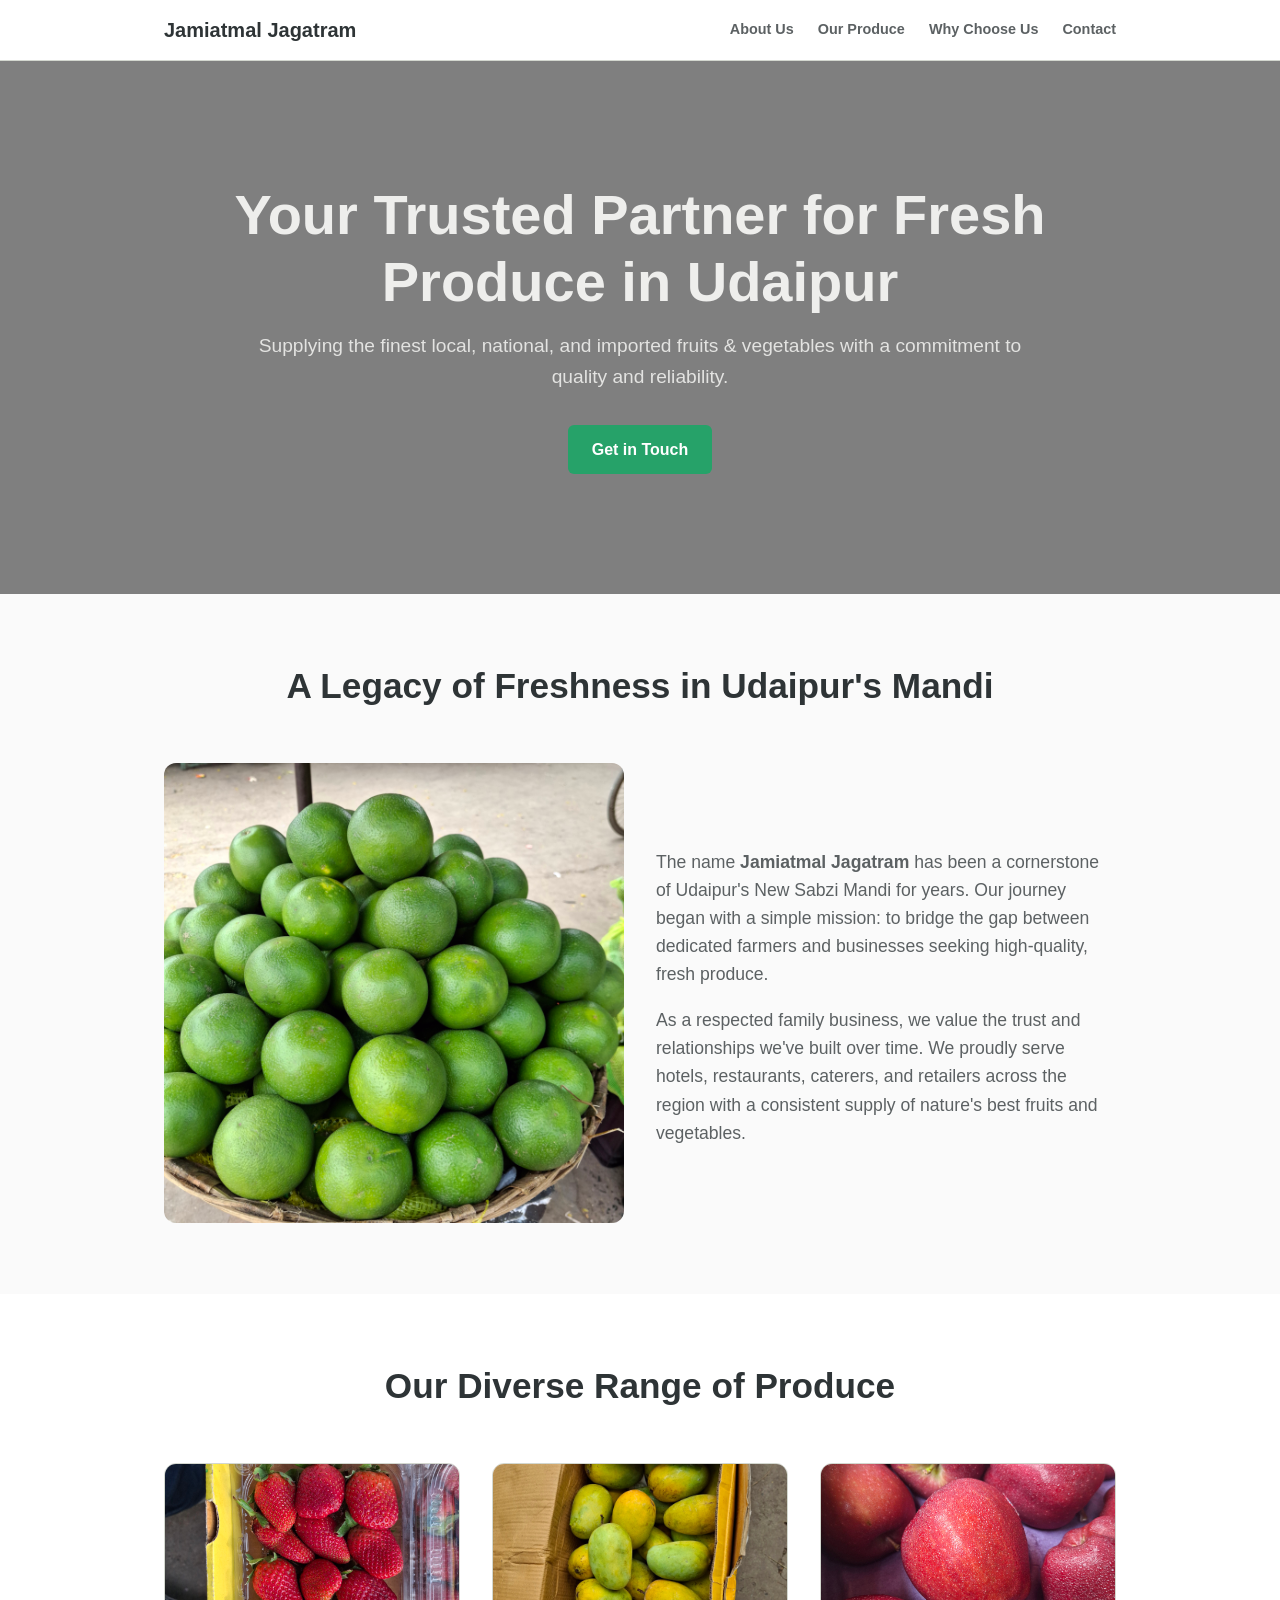
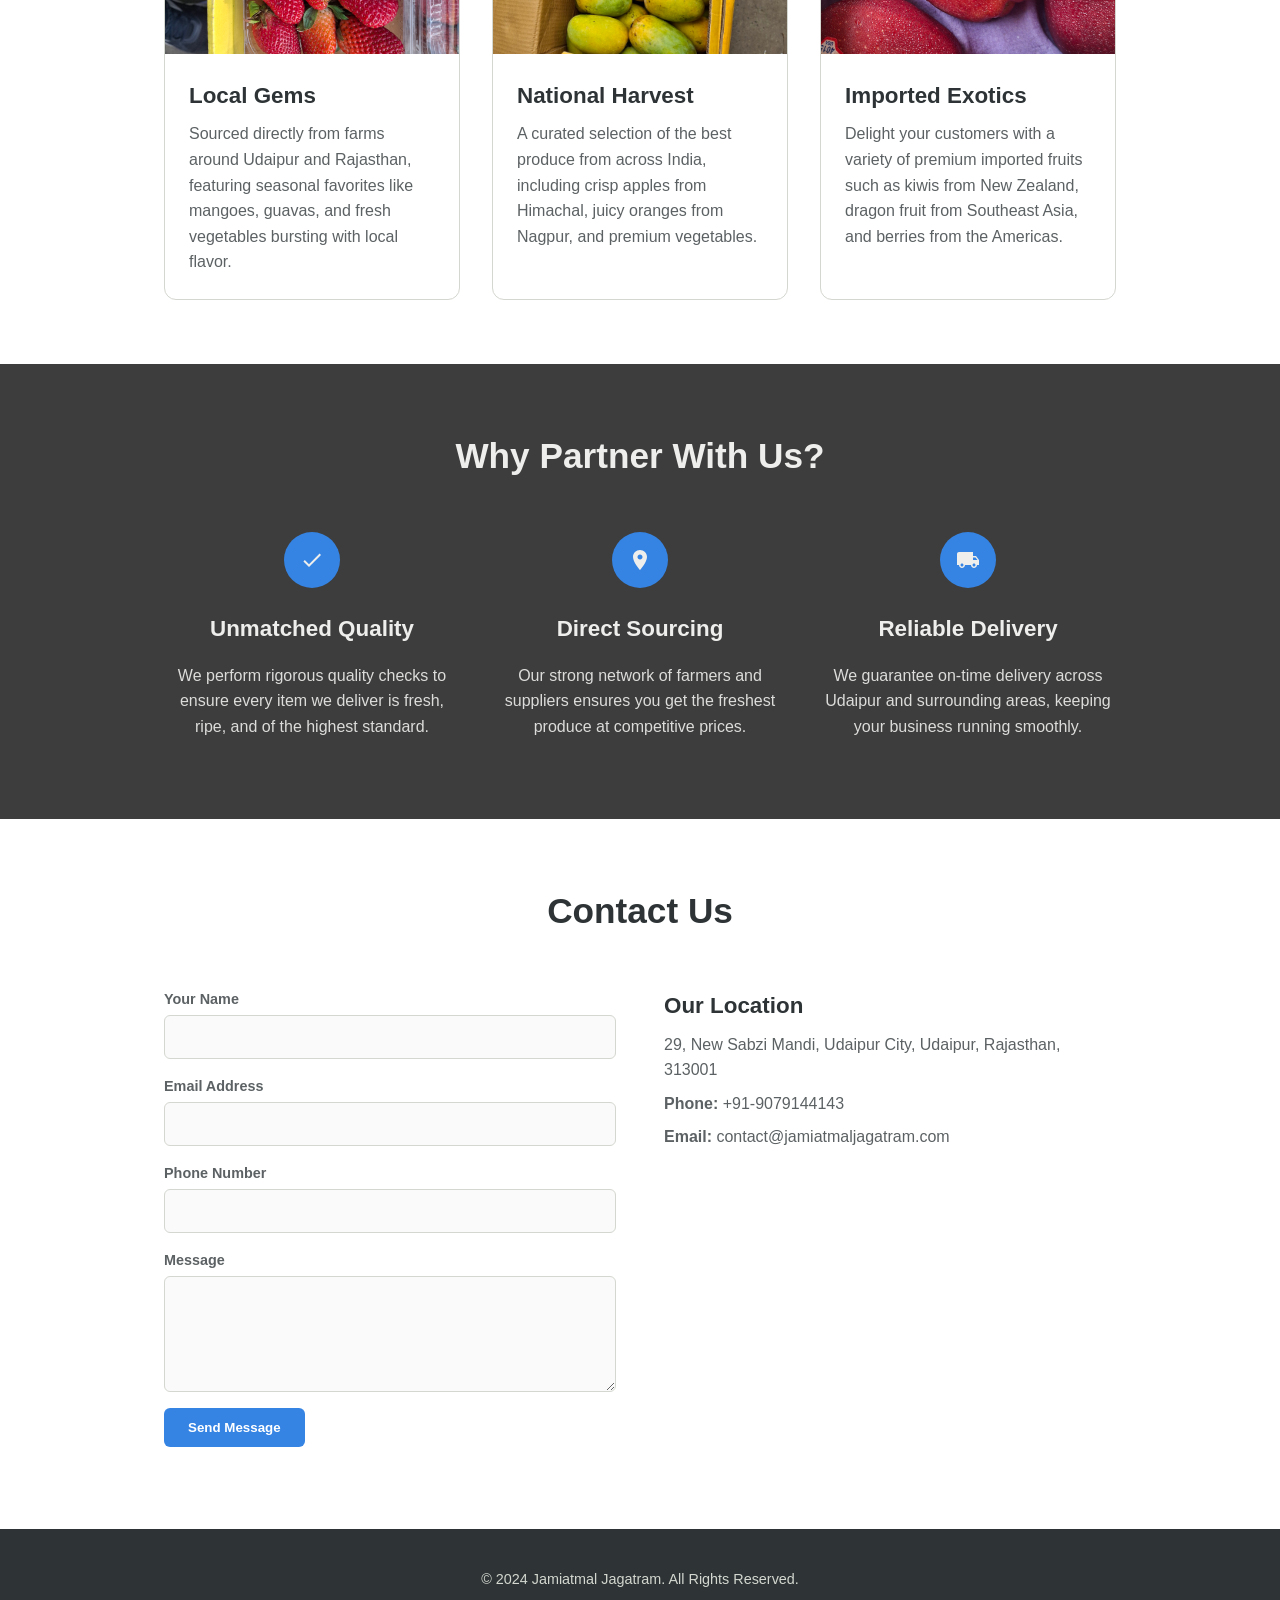
==== index.html @ 97ab6740 "Update index.html" ====
<!DOCTYPE html>
<html lang="en">
<head>
    <meta charset="UTF-8">
    <meta name="viewport" content="width=device-width, initial-scale=1.0">
    <title>Jamiatmal Jagatram - Premier Fruit & Vegetable Wholesaler</title>
    
    <!-- PWA Manifest and Theme Color -->
    <link rel="manifest" href="manifest.json">
    <meta name="theme-color" content="#3d3d3d">

    <style>
        :root {
            --bg-color: #fafafa;
            --card-bg-color: #ffffff;
            --text-color: #2e3436;
            --text-secondary-color: #5c6163;
            --accent-color: #3584e4;
            --accent-hover-color: #2a6ec1;
            --destructive-color: #c01c28;
            --success-color: #26a269;
            --header-bg-color: #ffffff;
            --border-color: #d3d7cf;
            --dark-section-bg: #3d3d3d;
            --dark-section-text: #eeeeec;
            --font-family: 'Cantarell', -apple-system, BlinkMacSystemFont, "Segoe UI", Roboto, Helvetica, Arial, sans-serif;
        }
        html { scroll-behavior: smooth; }
        body { margin: 0; font-family: var(--font-family); background-color: var(--bg-color); color: var(--text-color); line-height: 1.6; }
        .container { width: 100%; max-width: 1000px; margin-left: auto; margin-right: auto; padding: 0 24px; box-sizing: border-box; }
        .header-bar { background-color: var(--header-bg-color); border-bottom: 1px solid var(--border-color); position: sticky; top: 0; z-index: 100; }
        .header-bar nav { display: flex; justify-content: space-between; align-items: center; height: 60px; }
        .header-bar .logo { font-size: 1.25rem; font-weight: 700; color: var(--text-color); text-decoration: none; }
        .header-bar .nav-links { display: none; }
        .header-bar .nav-links a { color: var(--text-secondary-color); text-decoration: none; font-weight: 700; font-size: 0.9rem; margin-left: 24px; transition: color 0.2s ease; }
        .header-bar .nav-links a:hover { color: var(--accent-color); }
        #mobile-menu-button { display: block; background: none; border: none; cursor: pointer; padding: 8px; border-radius: 6px; }
        #mobile-menu-button:hover { background-color: rgba(0,0,0,0.05); }
        #mobile-menu { display: none; background-color: var(--header-bg-color); border-bottom: 1px solid var(--border-color); }
        #mobile-menu a { display: block; padding: 12px 24px; text-decoration: none; color: var(--text-color); font-weight: 700; }
        #mobile-menu a:hover { background-color: #f0f0f0; }
        .hero-section { background-image: linear-gradient(rgba(0,0,0,0.5), rgba(0,0,0,0.5)), url('https://jamiatmaljagatram.com/Pineapple.jpg'); background-size: cover; background-position: center; color: var(--dark-section-text); padding: 80px 0; text-align: center; }
        .hero-section h1 { font-size: 2.8rem; font-weight: 700; line-height: 1.2; margin: 0 0 16px; }
        .hero-section p { font-size: 1.2rem; margin: 0 auto 32px; max-width: 48rem; opacity: 0.9; }
        .button { display: inline-block; background-color: var(--accent-color); color: var(--white, #fff); font-weight: 700; padding: 12px 24px; border-radius: 6px; text-decoration: none; border: none; cursor: pointer; transition: background-color 0.2s ease; }
        .button:hover { background-color: var(--accent-hover-color); }
        .button.suggested-action { background-color: var(--success-color); }
        .button.suggested-action:hover { background-color: #208051; }
        section { padding: 64px 0; }
        section:nth-of-type(odd) { background-color: var(--card-bg-color); }
        section h2 { font-size: 2.2rem; font-weight: 700; margin: 0 0 48px; text-align: center; }
        .grid { display: grid; gap: 32px; }
        #about .grid { align-items: center; }
        #about img { width: 100%; height: auto; border-radius: 12px; }
        #about p { color: var(--text-secondary-color); margin-bottom: 1rem; font-size: 1.1rem; }
        .produce-card { background-color: var(--card-bg-color); border-radius: 12px; border: 1px solid var(--border-color); overflow: hidden; transition: box-shadow 0.2s ease, transform 0.2s ease; }
        .produce-card:hover { transform: translateY(-4px); box-shadow: 0 8px 16px rgba(0,0,0,0.1); }
        .produce-card img { width: 100%; height: 190px; object-fit: cover; display: block; }
        .produce-card-content { padding: 24px; }
        .produce-card-content h3 { font-size: 1.4rem; font-weight: 700; margin: 0 0 8px; }
        .produce-card-content p { color: var(--text-secondary-color); margin: 0; }
        #why-us { background-color: var(--dark-section-bg); color: var(--dark-section-text); }
        #why-us .icon-container { height: 56px; width: 56px; border-radius: 50%; background-color: var(--accent-color); color: var(--dark-section-text); display: flex; align-items: center; justify-content: center; margin: 0 auto 16px; }
        #why-us h3 { font-size: 1.4rem; font-weight: 700; margin-bottom: 8px; }
        #why-us p { opacity: 0.9; }
        #contact .grid { gap: 48px; }
        #contact form { display: flex; flex-direction: column; gap: 16px; }
        #contact label { display: block; font-size: 0.9rem; font-weight: 700; color: var(--text-secondary-color); margin-bottom: 4px; }
        #contact input, #contact textarea { display: block; width: 100%; padding: 12px; border: 1px solid var(--border-color); border-radius: 6px; box-sizing: border-box; background-color: var(--bg-color); font-family: var(--font-family); font-size: 1rem; }
        #contact input:focus, #contact textarea:focus { outline: none; border-color: var(--accent-color); box-shadow: 0 0 0 2px rgba(53, 132, 228, 0.5); }
        #contact .contact-info h3 { font-size: 1.4rem; font-weight: 700; margin: 0 0 8px; }
        #contact .contact-info p { margin: 0 0 8px; color: var(--text-secondary-color); }
        #contact iframe { border-radius: 12px; border: 1px solid var(--border-color); }
        footer { background-color: #2e3436; color: #d3d7cf; text-align: center; padding: 24px 0; font-size: 0.9rem; }
        @media (min-width: 768px) {
            #mobile-menu-button, #mobile-menu { display: none; }
            .header-bar .nav-links { display: flex; }
            .hero-section { padding: 120px 0; }
            .hero-section h1 { font-size: 3.5rem; }
            .grid-md-2 { grid-template-columns: repeat(2, 1fr); }
            .grid-md-3 { grid-template-columns: repeat(3, 1fr); }
        }
    </style>
</head>
<body>

    <!-- Header Bar -->
    <header class="header-bar">
        <nav class="container">
            <a href="#" class="logo">Jamiatmal Jagatram</a>
            <div class="nav-links">
                <a href="#about">About Us</a>
                <a href="#produce">Our Produce</a>
                <a href="#why-us">Why Choose Us</a>
                <a href="#contact">Contact</a>
            </div>
            <button id="mobile-menu-button" aria-label="Open Menu">
                <svg viewBox="0 0 24 24" fill="currentColor" style="width:24px;height:24px;"><path d="M3 18h18v-2H3v2zm0-5h18v-2H3v2zm0-7v2h18V6H3z"/></svg>
            </button>
        </nav>
        <!-- Mobile Menu -->
        <div id="mobile-menu">
            <a href="#about">About Us</a>
            <a href="#produce">Our Produce</a>
            <a href="#why-us">Why Choose Us</a>
            <a href="#contact">Contact</a>
        </div>
    </header>

    <!-- Hero Section -->
    <section class="hero-section">
        <div class="container">
            <h1>Your Trusted Partner for Fresh Produce in Udaipur</h1>
            <p>Supplying the finest local, national, and imported fruits & vegetables with a commitment to quality and reliability.</p>
            <a href="#contact" class="button suggested-action">Get in Touch</a>
        </div>
    </section>

    <!-- About Us Section -->
    <section id="about">
        <div class="container">
            <h2>A Legacy of Freshness in Udaipur's Mandi</h2>
            <div class="grid grid-md-2">
                <div>
                    <img loading="lazy" src="Mosambi.jpg" alt="Jamiatmal Jagatram Market Stall">
                </div>
                <div>
                    <p>
                        The name <strong>Jamiatmal Jagatram</strong> has been a cornerstone of Udaipur's New Sabzi Mandi for years. Our journey began with a simple mission: to bridge the gap between dedicated farmers and businesses seeking high-quality, fresh produce.
                    </p>
                    <p>
                        As a respected family business, we value the trust and relationships we've built over time. We proudly serve hotels, restaurants, caterers, and retailers across the region with a consistent supply of nature's best fruits and vegetables.
                    </p>
                </div>
            </div>
        </div>
    </section>

    <!-- Our Produce Section -->
    <section id="produce">
        <div class="container">
            <h2>Our Diverse Range of Produce</h2>
            <div class="grid grid-md-3">
                <div class="produce-card">
                    <img loading="lazy" src="Strawberry.jpg" alt="Local Fruits and Vegetables">
                    <div class="produce-card-content">
                        <h3>Local Gems</h3>
                        <p>Sourced directly from farms around Udaipur and Rajasthan, featuring seasonal favorites like mangoes, guavas, and fresh vegetables bursting with local flavor.</p>
                    </div>
                </div>
                <div class="produce-card">
                    <img loading="lazy" src="Kesar.jpg" alt="National Fruits and Vegetables">
                    <div class="produce-card-content">
                        <h3>National Harvest</h3>
                        <p>A curated selection of the best produce from across India, including crisp apples from Himachal, juicy oranges from Nagpur, and premium vegetables.</p>
                    </div>
                </div>
                <div class="produce-card">
                    <img loading="lazy" src="IMPApples.jpg" alt="Imported Fruits">
                    <div class="produce-card-content">
                        <h3>Imported Exotics</h3>
                        <p>Delight your customers with a variety of premium imported fruits such as kiwis from New Zealand, dragon fruit from Southeast Asia, and berries from the Americas.</p>
                    </div>
                </div>
            </div>
        </div>
    </section>

    <!-- Why Choose Us Section -->
    <section id="why-us">
        <div class="container">
            <h2>Why Partner With Us?</h2>
            <div class="grid grid-md-3" style="text-align: center;">
                <div>
                    <div class="icon-container">
                        <svg viewBox="0 0 24 24" fill="currentColor" style="width:24px;height:24px;"><path d="M9 16.17L4.83 12l-1.42 1.41L9 19 21 7l-1.41-1.41L9 16.17z"/></svg>
                    </div>
                    <h3>Unmatched Quality</h3>
                    <p>We perform rigorous quality checks to ensure every item we deliver is fresh, ripe, and of the highest standard.</p>
                </div>
                <div>
                    <div class="icon-container">
                        <svg viewBox="0 0 24 24" fill="currentColor" style="width:24px;height:24px;"><path d="M12 2C8.13 2 5 5.13 5 9c0 5.25 7 13 7 13s7-7.75 7-13c0-3.87-3.13-7-7-7zm0 9.5c-1.38 0-2.5-1.12-2.5-2.5s1.12-2.5 2.5-2.5 2.5 1.12 2.5 2.5-1.12 2.5-2.5 2.5z"/></svg>
                    </div>
                    <h3>Direct Sourcing</h3>
                    <p>Our strong network of farmers and suppliers ensures you get the freshest produce at competitive prices.</p>
                </div>
                <div>
                    <div class="icon-container">
                        <svg viewBox="0 0 24 24" fill="currentColor" style="width:24px;height:24px;"><path d="M20 8h-3V4H3c-1.1 0-2 .9-2 2v11h2c0 1.66 1.34 3 3 3s3-1.34 3-3h6c0 1.66 1.34 3 3 3s3-1.34 3-3h2v-5l-3-4zM6 18.5c-.83 0-1.5-.67-1.5-1.5s.67-1.5 1.5-1.5 1.5.67 1.5 1.5-.67 1.5-1.5 1.5zm13.5-9l1.96 2.5H17V9.5h2.5zM18 18.5c-.83 0-1.5-.67-1.5-1.5s.67-1.5 1.5-1.5 1.5.67 1.5 1.5-.67 1.5-1.5 1.5z"/></svg>
                    </div>
                    <h3>Reliable Delivery</h3>
                    <p>We guarantee on-time delivery across Udaipur and surrounding areas, keeping your business running smoothly.</p>
                </div>
            </div>
        </div>
    </section>

    <!-- Contact Section -->
    <section id="contact">
        <div class="container">
            <h2>Contact Us</h2>
            <div class="grid grid-md-2">
                <div>
                    <form id="contactForm">
                        <div>
                            <label for="name">Your Name</label>
                            <input type="text" id="name" name="name" required>
                        </div>
                        <div>
                            <label for="email">Email Address</label>
                            <input type="email" id="email" name="email" required>
                        </div>
                         <div>
                            <label for="phone">Phone Number</label>
                            <input type="tel" id="phone" name="phone">
                        </div>
                        <div>
                            <label for="message">Message</label>
                            <textarea id="message" name="message" rows="5" required></textarea>
                        </div>
                        <div>
                            <button type="submit" class="button">Send Message</button>
                        </div>
                    </form>
                    <div id="form-message" style="margin-top: 1rem; text-align: center; font-weight: 700;"></div>
                </div>
                <div class="contact-info">
                    <div>
                        <h3>Our Location</h3>
                        <p>29, New Sabzi Mandi, Udaipur City, Udaipur, Rajasthan, 313001</p>
                        <p><strong>Phone:</strong> +91-9079144143</p>
                        <p><strong>Email:</strong> contact@jamiatmaljagatram.com</p>
                    </div>
                    <div>
                        <iframe 
                            src="https://www.google.com/maps/embed?pb=!1m14!1m8!1m3!1d58063.952362349264!2d73.704743!3d24.554765!3m2!1i1024!2i768!4f13.1!3m3!1m2!1s0x3967ef0e0e8c77af%3A0x126e7d7b95505bd6!2sJamiatmal%20Jagatram!5e0!3m2!1sen!2sin!4v1755665333425!5m2!1sen!2sin" 
                            width="100%" 
                            height="300" 
                            style="border:0;" 
                            allowfullscreen="" 
                            loading="lazy" 
                            referrerpolicy="no-referrer-when-downgrade">
                        </iframe>
                    </div>
                </div>
            </div>
        </div>
    </section>

    <!-- Footer -->
    <footer>
        <div class="container">
            <p>&copy; 2024 Jamiatmal Jagatram. All Rights Reserved.</p>
        </div>
    </footer>

    <script>
        // --- Mobile menu toggle ---
        const mobileMenuButton = document.getElementById('mobile-menu-button');
        const mobileMenu = document.getElementById('mobile-menu');
        mobileMenuButton.addEventListener('click', () => {
            const isHidden = mobileMenu.style.display === 'none' || mobileMenu.style.display === '';
            mobileMenu.style.display = isHidden ? 'block' : 'none';
        });

        document.querySelectorAll('#mobile-menu a').forEach(anchor => {
            anchor.addEventListener('click', function (e) {
                mobileMenu.style.display = 'none';
            });
        });

        // --- Contact Form Submission ---
        const contactForm = document.getElementById('contactForm');
        const formMessage = document.getElementById('form-message');
        contactForm.addEventListener('submit', function(e) {
            e.preventDefault();
            
            formMessage.textContent = 'Thank you! Your message has been sent.';
            formMessage.style.color = 'var(--success-color)';
            contactForm.reset();

            setTimeout(() => {
                formMessage.textContent = '';
            }, 5000);
        });

        // --- PWA Service Worker Registration ---
        if ('serviceWorker' in navigator) {
            window.addEventListener('load', () => {
                navigator.serviceWorker.register('/sw.js').then(registration => {
                    console.log('ServiceWorker registration successful with scope: ', registration.scope);
                }, err => {
                    console.log('ServiceWorker registration failed: ', err);
                });
            });
        }
    </script>

</body>
</html>
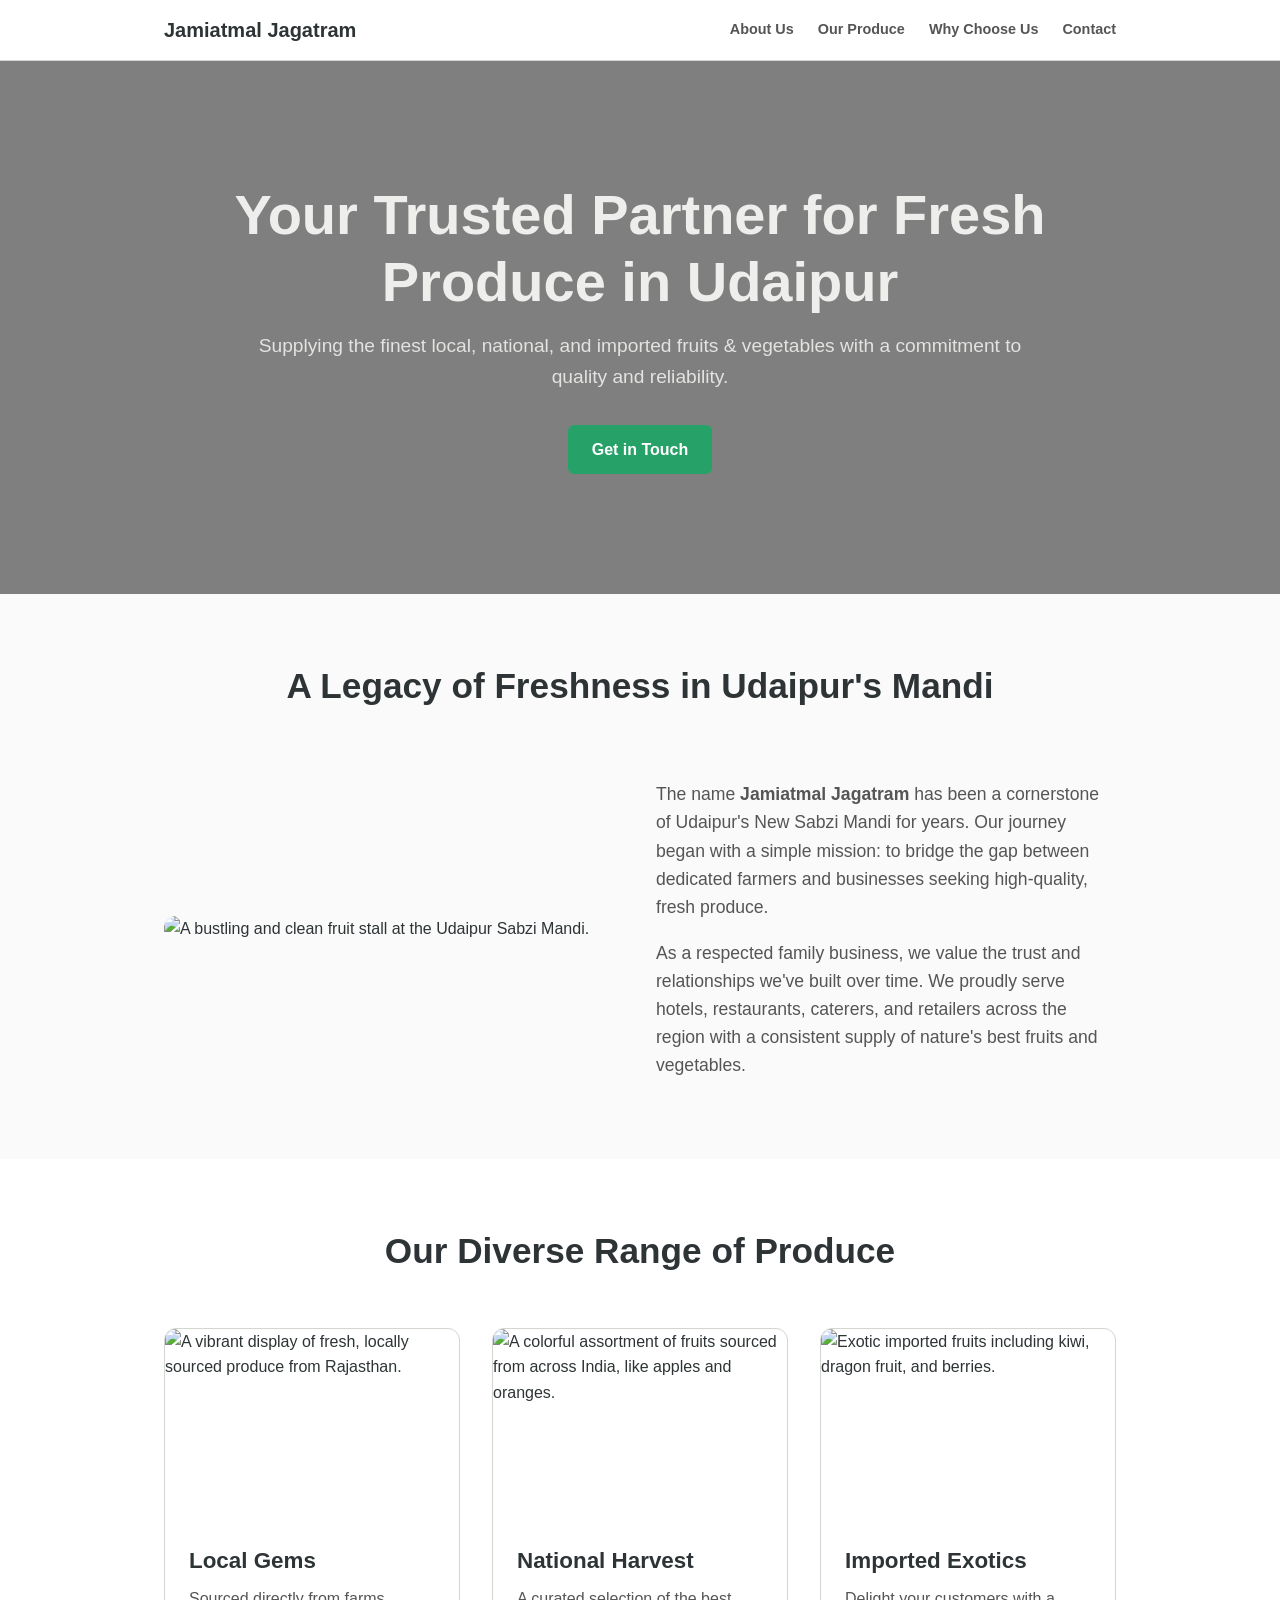
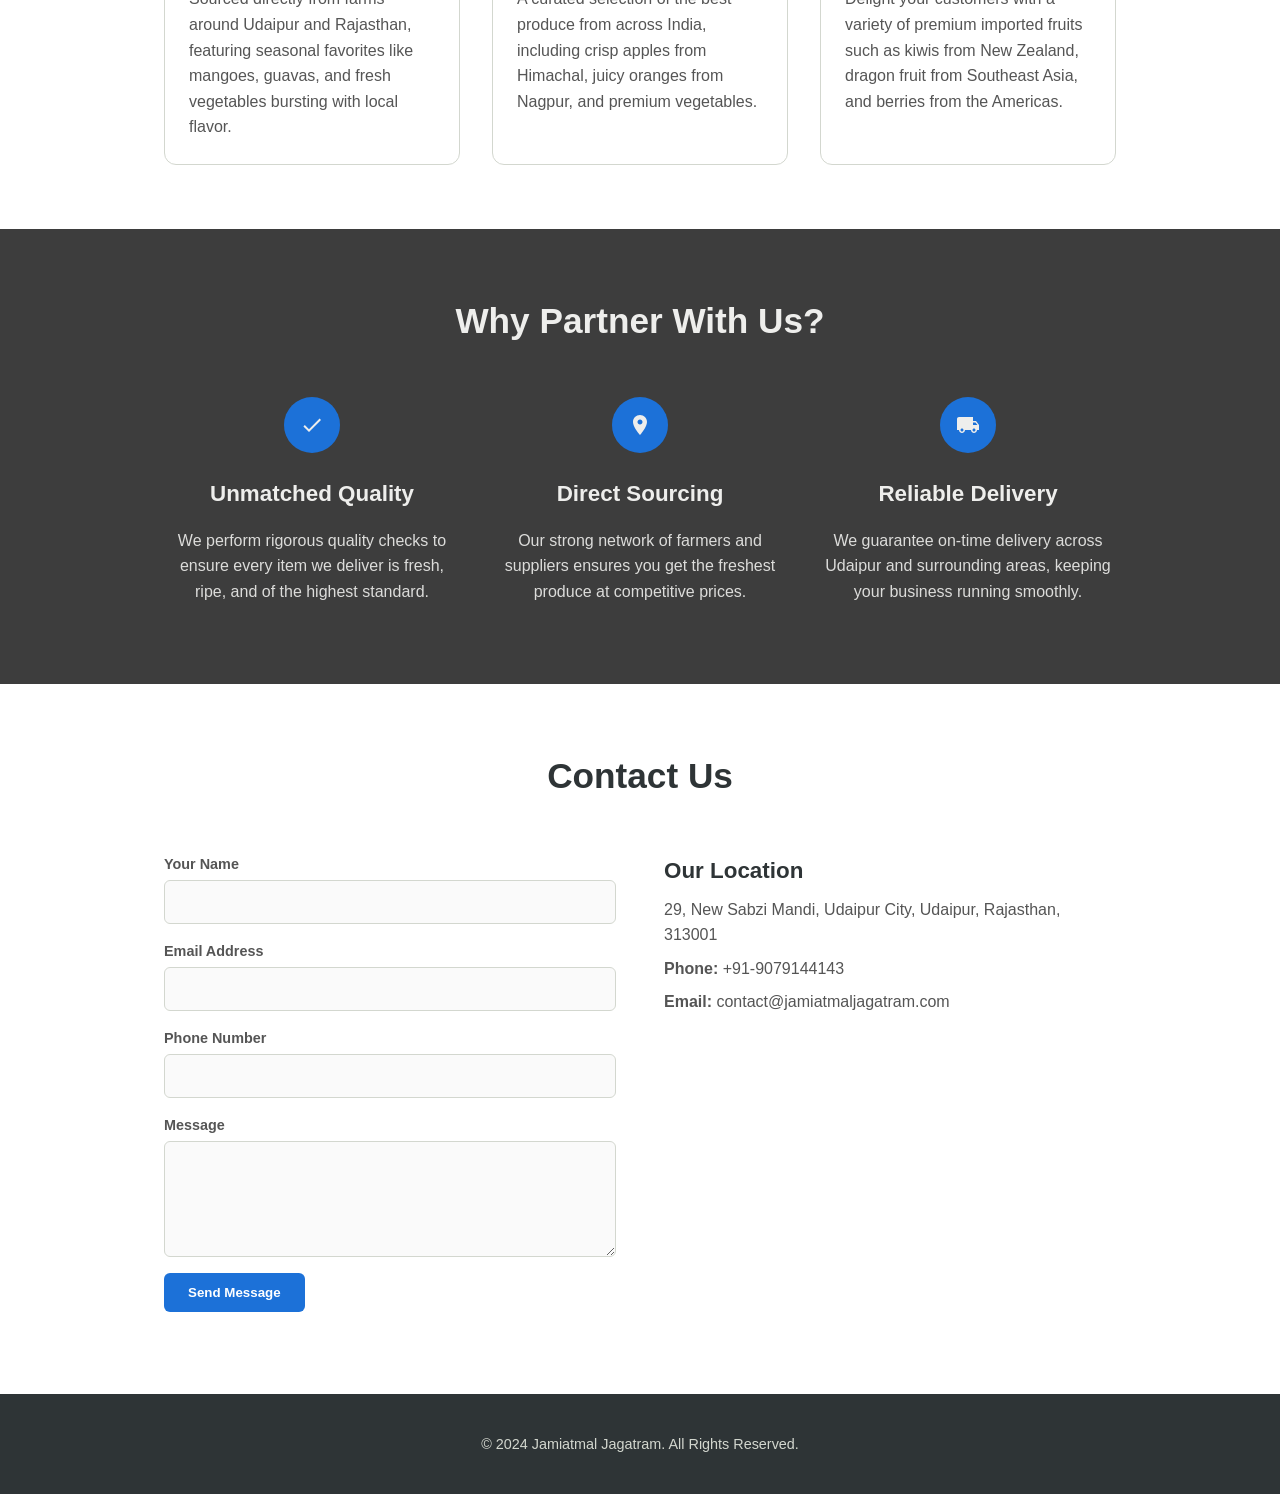
==== commit e8f22d27: "Update index.html" ====
--- a/index.html
+++ b/index.html
@@ -5,6 +5,9 @@
     <meta name="viewport" content="width=device-width, initial-scale=1.0">
     <title>Jamiatmal Jagatram - Premier Fruit & Vegetable Wholesaler</title>
     
+    <!-- SEO Meta Description -->
+    <meta name="description" content="Jamiatmal Jagatram is a leading fruit and vegetable wholesaler in Udaipur, Rajasthan, supplying fresh local, national, and imported produce to businesses.">
+
     <!-- PWA Manifest and Theme Color -->
     <link rel="manifest" href="manifest.json">
     <meta name="theme-color" content="#3d3d3d">
@@ -14,9 +17,9 @@
             --bg-color: #fafafa;
             --card-bg-color: #ffffff;
             --text-color: #2e3436;
-            --text-secondary-color: #5c6163;
-            --accent-color: #3584e4;
-            --accent-hover-color: #2a6ec1;
+            --text-secondary-color: #555; /* Darkened for better contrast */
+            --accent-color: #1c71d8; /* Darkened blue for AA contrast */
+            --accent-hover-color: #1a66c0; /* Darkened hover state */
             --destructive-color: #c01c28;
             --success-color: #26a269;
             --header-bg-color: #ffffff;
@@ -39,7 +42,7 @@
         #mobile-menu { display: none; background-color: var(--header-bg-color); border-bottom: 1px solid var(--border-color); }
         #mobile-menu a { display: block; padding: 12px 24px; text-decoration: none; color: var(--text-color); font-weight: 700; }
         #mobile-menu a:hover { background-color: #f0f0f0; }
-        .hero-section { background-image: linear-gradient(rgba(0,0,0,0.5), rgba(0,0,0,0.5)), url('https://jamiatmaljagatram.com/Pineapple.jpg'); background-size: cover; background-position: center; color: var(--dark-section-text); padding: 80px 0; text-align: center; }
+        .hero-section { background-image: linear-gradient(rgba(0,0,0,0.5), rgba(0,0,0,0.5)), url('https://placehold.co/1600x900/a8e063/4a6b2c?text=Fresh+Produce+Banner'); background-size: cover; background-position: center; color: var(--dark-section-text); padding: 80px 0; text-align: center; }
         .hero-section h1 { font-size: 2.8rem; font-weight: 700; line-height: 1.2; margin: 0 0 16px; }
         .hero-section p { font-size: 1.2rem; margin: 0 auto 32px; max-width: 48rem; opacity: 0.9; }
         .button { display: inline-block; background-color: var(--accent-color); color: var(--white, #fff); font-weight: 700; padding: 12px 24px; border-radius: 6px; text-decoration: none; border: none; cursor: pointer; transition: background-color 0.2s ease; }
@@ -82,7 +85,7 @@
         }
     </style>
 </head>
-<body>
+<body lang="en">
 
     <!-- Header Bar -->
     <header class="header-bar">
@@ -122,7 +125,8 @@
             <h2>A Legacy of Freshness in Udaipur's Mandi</h2>
             <div class="grid grid-md-2">
                 <div>
-                    <img loading="lazy" src="Mosambi.jpg" alt="Jamiatmal Jagatram Market Stall">
+                    <!-- Remember to compress your images before uploading -->
+                    <img loading="lazy" src="https://placehold.co/600x400/d4f4ce/4a6b2c?text=Our+Market+Stall" alt="A bustling and clean fruit stall at the Udaipur Sabzi Mandi.">
                 </div>
                 <div>
                     <p>
@@ -142,21 +146,24 @@
             <h2>Our Diverse Range of Produce</h2>
             <div class="grid grid-md-3">
                 <div class="produce-card">
-                    <img loading="lazy" src="Strawberry.jpg" alt="Local Fruits and Vegetables">
+                    <!-- Remember to compress your images before uploading -->
+                    <img loading="lazy" src="https://placehold.co/600x400/f9d423/8b5e0a?text=Local+Produce" alt="A vibrant display of fresh, locally sourced produce from Rajasthan.">
                     <div class="produce-card-content">
                         <h3>Local Gems</h3>
                         <p>Sourced directly from farms around Udaipur and Rajasthan, featuring seasonal favorites like mangoes, guavas, and fresh vegetables bursting with local flavor.</p>
                     </div>
                 </div>
                 <div class="produce-card">
-                    <img loading="lazy" src="Kesar.jpg" alt="National Fruits and Vegetables">
+                    <!-- Remember to compress your images before uploading -->
+                    <img loading="lazy" src="https://placehold.co/600x400/ff4e50/a02c2d?text=National+Harvest" alt="A colorful assortment of fruits sourced from across India, like apples and oranges.">
                     <div class="produce-card-content">
                         <h3>National Harvest</h3>
                         <p>A curated selection of the best produce from across India, including crisp apples from Himachal, juicy oranges from Nagpur, and premium vegetables.</p>
                     </div>
                 </div>
                 <div class="produce-card">
-                    <img loading="lazy" src="IMPApples.jpg" alt="Imported Fruits">
+                    <!-- Remember to compress your images before uploading -->
+                    <img loading="lazy" src="https://placehold.co/600x400/00c9ff/006a88?text=Imported+Fruits" alt="Exotic imported fruits including kiwi, dragon fruit, and berries.">
                     <div class="produce-card-content">
                         <h3>Imported Exotics</h3>
                         <p>Delight your customers with a variety of premium imported fruits such as kiwis from New Zealand, dragon fruit from Southeast Asia, and berries from the Americas.</p>
@@ -234,6 +241,7 @@
                     </div>
                     <div>
                         <iframe 
+                            title="Location of Jamiatmal Jagatram on Google Maps"
                             src="https://www.google.com/maps/embed?pb=!1m14!1m8!1m3!1d58063.952362349264!2d73.704743!3d24.554765!3m2!1i1024!2i768!4f13.1!3m3!1m2!1s0x3967ef0e0e8c77af%3A0x126e7d7b95505bd6!2sJamiatmal%20Jagatram!5e0!3m2!1sen!2sin!4v1755665333425!5m2!1sen!2sin" 
                             width="100%" 
                             height="300" 
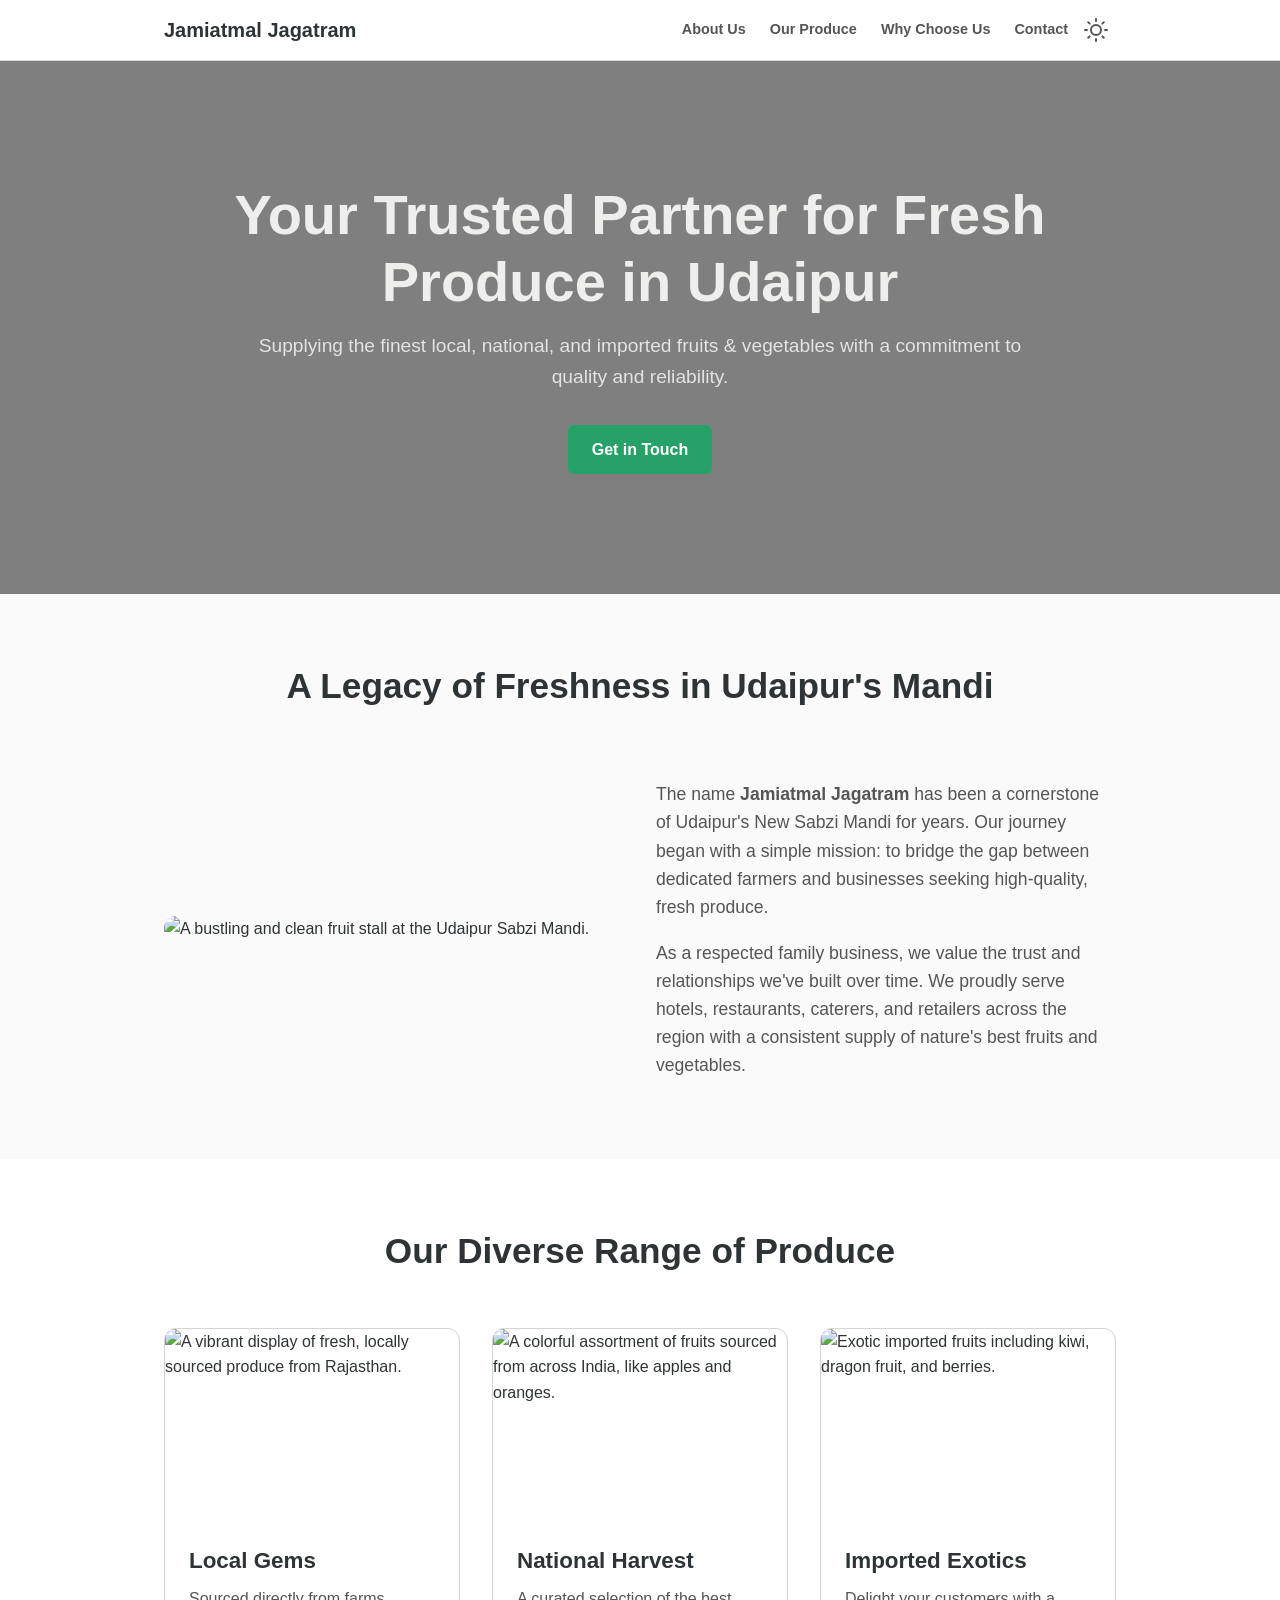
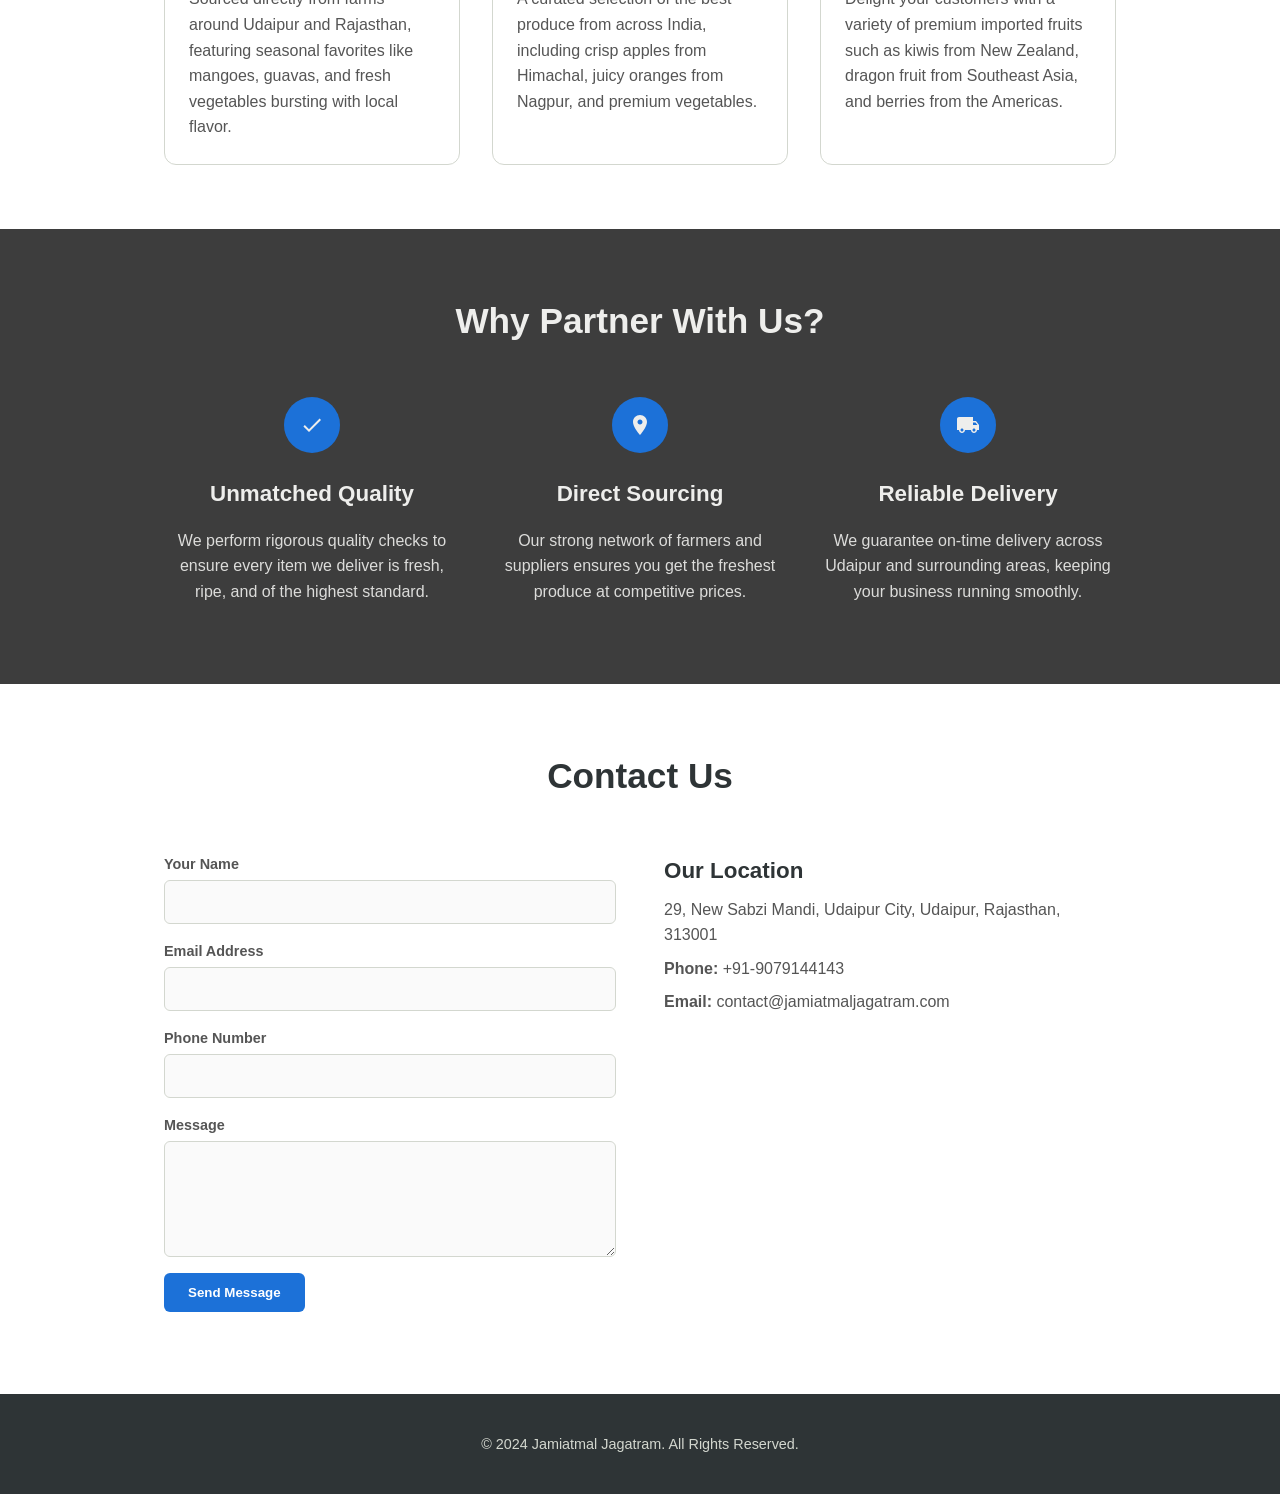
==== commit c9bd7c91: "Update index.html" ====
--- a/index.html
+++ b/index.html
@@ -1,5 +1,5 @@
 <!DOCTYPE html>
-<html lang="en">
+<html lang="en" data-theme="light">
 <head>
     <meta charset="UTF-8">
     <meta name="viewport" content="width=device-width, initial-scale=1.0">
@@ -10,42 +10,64 @@
 
     <!-- PWA Manifest and Theme Color -->
     <link rel="manifest" href="manifest.json">
-    <meta name="theme-color" content="#3d3d3d">
+    <meta name="theme-color" content="#3d3d3d" media="(prefers-color-scheme: dark)">
+    <meta name="theme-color" content="#ffffff" media="(prefers-color-scheme: light)">
+
 
     <style>
         :root {
+            /* Light Theme Colors */
             --bg-color: #fafafa;
             --card-bg-color: #ffffff;
             --text-color: #2e3436;
-            --text-secondary-color: #555; /* Darkened for better contrast */
-            --accent-color: #1c71d8; /* Darkened blue for AA contrast */
-            --accent-hover-color: #1a66c0; /* Darkened hover state */
+            --text-secondary-color: #555;
+            --accent-color: #1c71d8;
+            --accent-hover-color: #1a66c0;
+            --header-bg-color: #ffffff;
+            --border-color: #d3d7cf;
+        }
+
+        [data-theme="dark"] {
+            /* Dark Theme Colors */
+            --bg-color: #242424;
+            --card-bg-color: #3d3d3d;
+            --text-color: #eeeeec;
+            --text-secondary-color: #bababa;
+            --accent-color: #78aeed;
+            --accent-hover-color: #8cbcf0;
+            --header-bg-color: #303030;
+            --border-color: #555;
+        }
+
+        :root {
+            /* Shared Colors */
             --destructive-color: #c01c28;
             --success-color: #26a269;
-            --header-bg-color: #ffffff;
-            --border-color: #d3d7cf;
             --dark-section-bg: #3d3d3d;
             --dark-section-text: #eeeeec;
             --font-family: 'Cantarell', -apple-system, BlinkMacSystemFont, "Segoe UI", Roboto, Helvetica, Arial, sans-serif;
         }
+
         html { scroll-behavior: smooth; }
-        body { margin: 0; font-family: var(--font-family); background-color: var(--bg-color); color: var(--text-color); line-height: 1.6; }
+        body { margin: 0; font-family: var(--font-family); background-color: var(--bg-color); color: var(--text-color); line-height: 1.6; transition: background-color 0.3s, color 0.3s; }
         .container { width: 100%; max-width: 1000px; margin-left: auto; margin-right: auto; padding: 0 24px; box-sizing: border-box; }
-        .header-bar { background-color: var(--header-bg-color); border-bottom: 1px solid var(--border-color); position: sticky; top: 0; z-index: 100; }
+        .header-bar { background-color: var(--header-bg-color); border-bottom: 1px solid var(--border-color); position: sticky; top: 0; z-index: 100; transition: background-color 0.3s, border-color 0.3s; }
         .header-bar nav { display: flex; justify-content: space-between; align-items: center; height: 60px; }
         .header-bar .logo { font-size: 1.25rem; font-weight: 700; color: var(--text-color); text-decoration: none; }
         .header-bar .nav-links { display: none; }
         .header-bar .nav-links a { color: var(--text-secondary-color); text-decoration: none; font-weight: 700; font-size: 0.9rem; margin-left: 24px; transition: color 0.2s ease; }
         .header-bar .nav-links a:hover { color: var(--accent-color); }
-        #mobile-menu-button { display: block; background: none; border: none; cursor: pointer; padding: 8px; border-radius: 6px; }
-        #mobile-menu-button:hover { background-color: rgba(0,0,0,0.05); }
+        .theme-toggle, #mobile-menu-button { display: block; background: none; border: none; cursor: pointer; padding: 8px; border-radius: 6px; color: var(--text-secondary-color); }
+        .theme-toggle:hover, #mobile-menu-button:hover { background-color: rgba(128,128,128,0.1); }
         #mobile-menu { display: none; background-color: var(--header-bg-color); border-bottom: 1px solid var(--border-color); }
         #mobile-menu a { display: block; padding: 12px 24px; text-decoration: none; color: var(--text-color); font-weight: 700; }
-        #mobile-menu a:hover { background-color: #f0f0f0; }
+        #mobile-menu a:hover { background-color: rgba(128,128,128,0.1); }
+        .header-controls { display: flex; align-items: center; gap: 8px; }
         .hero-section { background-image: linear-gradient(rgba(0,0,0,0.5), rgba(0,0,0,0.5)), url('https://placehold.co/1600x900/a8e063/4a6b2c?text=Fresh+Produce+Banner'); background-size: cover; background-position: center; color: var(--dark-section-text); padding: 80px 0; text-align: center; }
         .hero-section h1 { font-size: 2.8rem; font-weight: 700; line-height: 1.2; margin: 0 0 16px; }
         .hero-section p { font-size: 1.2rem; margin: 0 auto 32px; max-width: 48rem; opacity: 0.9; }
         .button { display: inline-block; background-color: var(--accent-color); color: var(--white, #fff); font-weight: 700; padding: 12px 24px; border-radius: 6px; text-decoration: none; border: none; cursor: pointer; transition: background-color 0.2s ease; }
+        [data-theme="dark"] .button { color: #2e3436; }
         .button:hover { background-color: var(--accent-hover-color); }
         .button.suggested-action { background-color: var(--success-color); }
         .button.suggested-action:hover { background-color: #208051; }
@@ -56,7 +78,7 @@
         #about .grid { align-items: center; }
         #about img { width: 100%; height: auto; border-radius: 12px; }
         #about p { color: var(--text-secondary-color); margin-bottom: 1rem; font-size: 1.1rem; }
-        .produce-card { background-color: var(--card-bg-color); border-radius: 12px; border: 1px solid var(--border-color); overflow: hidden; transition: box-shadow 0.2s ease, transform 0.2s ease; }
+        .produce-card { background-color: var(--card-bg-color); border-radius: 12px; border: 1px solid var(--border-color); overflow: hidden; transition: box-shadow 0.2s ease, transform 0.2s ease, background-color 0.3s, border-color 0.3s; }
         .produce-card:hover { transform: translateY(-4px); box-shadow: 0 8px 16px rgba(0,0,0,0.1); }
         .produce-card img { width: 100%; height: 190px; object-fit: cover; display: block; }
         .produce-card-content { padding: 24px; }
@@ -69,14 +91,14 @@
         #contact .grid { gap: 48px; }
         #contact form { display: flex; flex-direction: column; gap: 16px; }
         #contact label { display: block; font-size: 0.9rem; font-weight: 700; color: var(--text-secondary-color); margin-bottom: 4px; }
-        #contact input, #contact textarea { display: block; width: 100%; padding: 12px; border: 1px solid var(--border-color); border-radius: 6px; box-sizing: border-box; background-color: var(--bg-color); font-family: var(--font-family); font-size: 1rem; }
+        #contact input, #contact textarea { display: block; width: 100%; padding: 12px; border: 1px solid var(--border-color); border-radius: 6px; box-sizing: border-box; background-color: var(--bg-color); color: var(--text-color); font-family: var(--font-family); font-size: 1rem; }
         #contact input:focus, #contact textarea:focus { outline: none; border-color: var(--accent-color); box-shadow: 0 0 0 2px rgba(53, 132, 228, 0.5); }
         #contact .contact-info h3 { font-size: 1.4rem; font-weight: 700; margin: 0 0 8px; }
         #contact .contact-info p { margin: 0 0 8px; color: var(--text-secondary-color); }
         #contact iframe { border-radius: 12px; border: 1px solid var(--border-color); }
         footer { background-color: #2e3436; color: #d3d7cf; text-align: center; padding: 24px 0; font-size: 0.9rem; }
         @media (min-width: 768px) {
-            #mobile-menu-button, #mobile-menu { display: none; }
+            #mobile-menu-button { display: none; }
             .header-bar .nav-links { display: flex; }
             .hero-section { padding: 120px 0; }
             .hero-section h1 { font-size: 3.5rem; }
@@ -91,15 +113,23 @@
     <header class="header-bar">
         <nav class="container">
             <a href="#" class="logo">Jamiatmal Jagatram</a>
-            <div class="nav-links">
-                <a href="#about">About Us</a>
-                <a href="#produce">Our Produce</a>
-                <a href="#why-us">Why Choose Us</a>
-                <a href="#contact">Contact</a>
-            </div>
-            <button id="mobile-menu-button" aria-label="Open Menu">
-                <svg viewBox="0 0 24 24" fill="currentColor" style="width:24px;height:24px;"><path d="M3 18h18v-2H3v2zm0-5h18v-2H3v2zm0-7v2h18V6H3z"/></svg>
-            </button>
+            <div class="header-controls">
+                <div class="nav-links">
+                    <a href="#about">About Us</a>
+                    <a href="#produce">Our Produce</a>
+                    <a href="#why-us">Why Choose Us</a>
+                    <a href="#contact">Contact</a>
+                </div>
+                <button class="theme-toggle" id="theme-toggle" aria-label="Toggle dark mode">
+                    <!-- Sun icon -->
+                    <svg id="theme-icon-light" xmlns="http://www.w3.org/2000/svg" width="24" height="24" viewBox="0 0 24 24" fill="none" stroke="currentColor" stroke-width="2" stroke-linecap="round" stroke-linejoin="round"><circle cx="12" cy="12" r="5"></circle><line x1="12" y1="1" x2="12" y2="3"></line><line x1="12" y1="21" x2="12" y2="23"></line><line x1="4.22" y1="4.22" x2="5.64" y2="5.64"></line><line x1="18.36" y1="18.36" x2="19.78" y2="19.78"></line><line x1="1" y1="12" x2="3" y2="12"></line><line x1="21" y1="12" x2="23" y2="12"></line><line x1="4.22" y1="19.78" x2="5.64" y2="18.36"></line><line x1="18.36" y1="5.64" x2="19.78" y2="4.22"></line></svg>
+                    <!-- Moon icon -->
+                    <svg id="theme-icon-dark" xmlns="http://www.w3.org/2000/svg" width="24" height="24" viewBox="0 0 24 24" fill="none" stroke="currentColor" stroke-width="2" stroke-linecap="round" stroke-linejoin="round" style="display: none;"><path d="M21 12.79A9 9 0 1 1 11.21 3 7 7 0 0 0 21 12.79z"></path></svg>
+                </button>
+                <button id="mobile-menu-button" aria-label="Open Menu">
+                    <svg viewBox="0 0 24 24" fill="currentColor" style="width:24px;height:24px;"><path d="M3 18h18v-2H3v2zm0-5h18v-2H3v2zm0-7v2h18V6H3z"/></svg>
+                </button>
+            </div>
         </nav>
         <!-- Mobile Menu -->
         <div id="mobile-menu">
@@ -292,6 +322,47 @@
                 formMessage.textContent = '';
             }, 5000);
         });
+        
+        // --- Theme Toggling ---
+        const themeToggle = document.getElementById('theme-toggle');
+        const lightIcon = document.getElementById('theme-icon-light');
+        const darkIcon = document.getElementById('theme-icon-dark');
+        const htmlEl = document.documentElement;
+
+        // Function to set the theme
+        function setTheme(theme) {
+            htmlEl.setAttribute('data-theme', theme);
+            if (theme === 'dark') {
+                lightIcon.style.display = 'none';
+                darkIcon.style.display = 'block';
+            } else {
+                lightIcon.style.display = 'block';
+                darkIcon.style.display = 'none';
+            }
+            localStorage.setItem('theme', theme);
+        }
+
+        // Event listener for the toggle button
+        themeToggle.addEventListener('click', () => {
+            const currentTheme = htmlEl.getAttribute('data-theme');
+            const newTheme = currentTheme === 'dark' ? 'light' : 'dark';
+            setTheme(newTheme);
+        });
+
+        // Initialize theme on page load
+        document.addEventListener('DOMContentLoaded', () => {
+            const savedTheme = localStorage.getItem('theme');
+            const prefersDark = window.matchMedia && window.matchMedia('(prefers-color-scheme: dark)').matches;
+            
+            if (savedTheme) {
+                setTheme(savedTheme);
+            } else if (prefersDark) {
+                setTheme('dark');
+            } else {
+                setTheme('light');
+            }
+        });
+
 
         // --- PWA Service Worker Registration ---
         if ('serviceWorker' in navigator) {
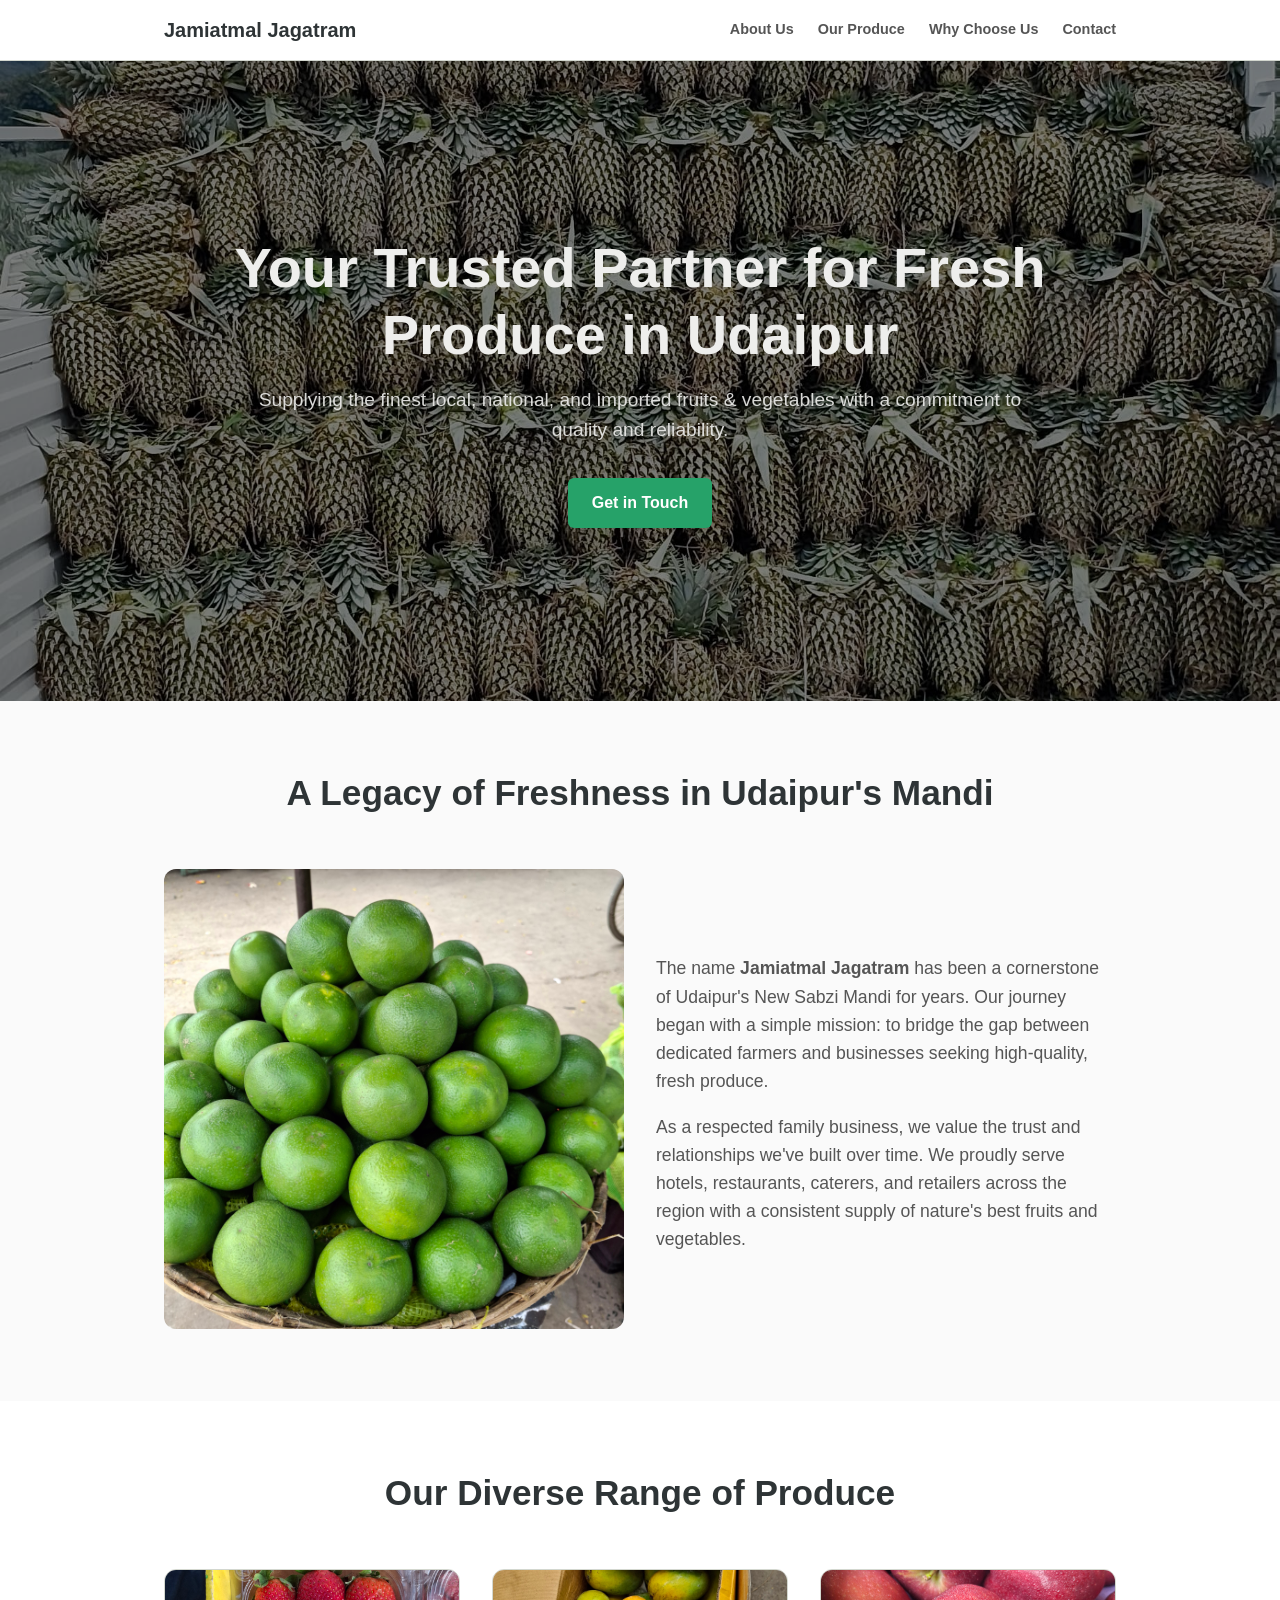
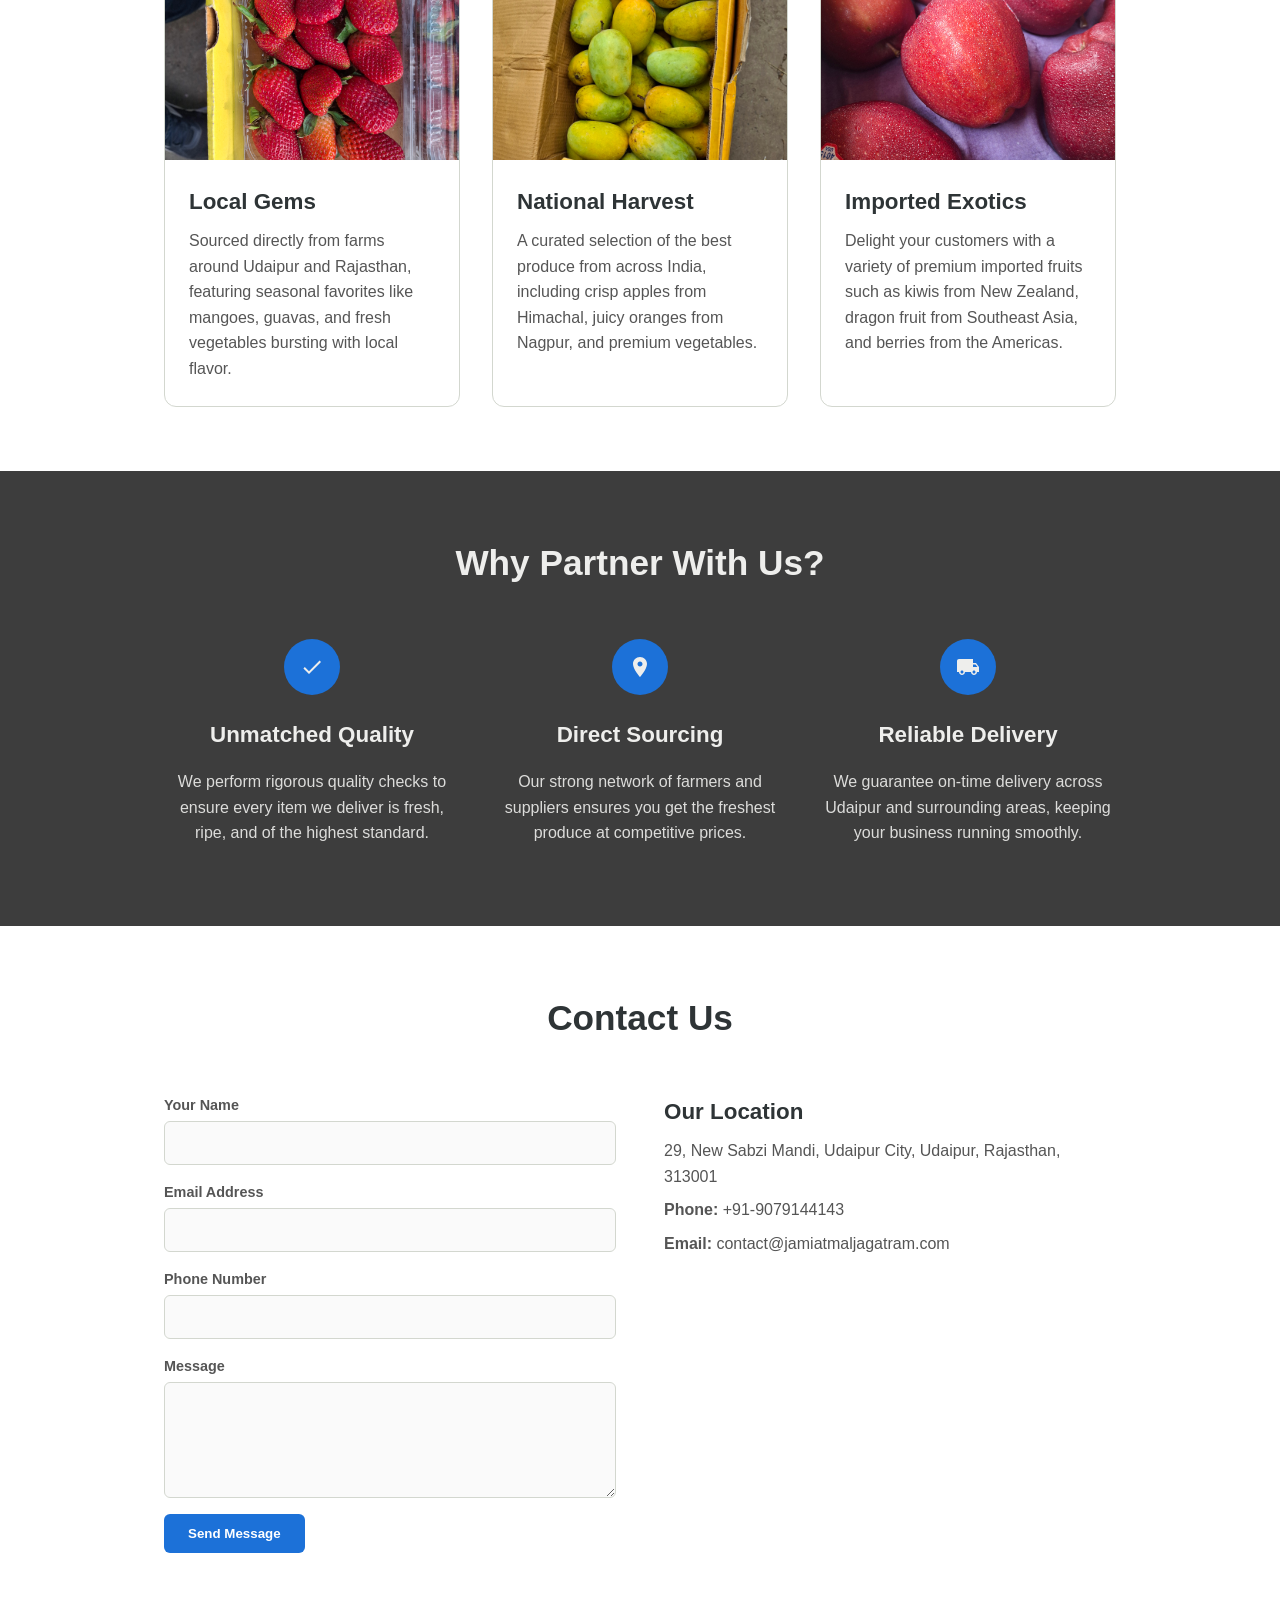
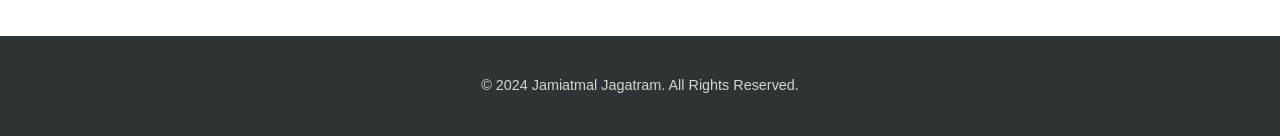
==== commit fd64bbc2: "Update index.html" ====
--- a/index.html
+++ b/index.html
@@ -57,13 +57,18 @@
         .header-bar .nav-links { display: none; }
         .header-bar .nav-links a { color: var(--text-secondary-color); text-decoration: none; font-weight: 700; font-size: 0.9rem; margin-left: 24px; transition: color 0.2s ease; }
         .header-bar .nav-links a:hover { color: var(--accent-color); }
-        .theme-toggle, #mobile-menu-button { display: block; background: none; border: none; cursor: pointer; padding: 8px; border-radius: 6px; color: var(--text-secondary-color); }
-        .theme-toggle:hover, #mobile-menu-button:hover { background-color: rgba(128,128,128,0.1); }
+        #mobile-menu-button { display: block; background: none; border: none; cursor: pointer; padding: 8px; border-radius: 6px; color: var(--text-secondary-color); }
+        #mobile-menu-button:hover { background-color: rgba(128,128,128,0.1); }
         #mobile-menu { display: none; background-color: var(--header-bg-color); border-bottom: 1px solid var(--border-color); }
         #mobile-menu a { display: block; padding: 12px 24px; text-decoration: none; color: var(--text-color); font-weight: 700; }
         #mobile-menu a:hover { background-color: rgba(128,128,128,0.1); }
         .header-controls { display: flex; align-items: center; gap: 8px; }
-        .hero-section { background-image: linear-gradient(rgba(0,0,0,0.5), rgba(0,0,0,0.5)), url('https://placehold.co/1600x900/a8e063/4a6b2c?text=Fresh+Produce+Banner'); background-size: cover; background-position: center; color: var(--dark-section-text); padding: 80px 0; text-align: center; }
+        
+        .hero-section { position: relative; color: var(--dark-section-text); padding: 80px 0; text-align: center; display: flex; align-items: center; justify-content: center; min-height: 400px; }
+        .hero-bg-image { position: absolute; top: 0; left: 0; width: 100%; height: 100%; object-fit: cover; z-index: 1; }
+        .hero-section::before { content: ''; position: absolute; top: 0; left: 0; right: 0; bottom: 0; background-color: rgba(0,0,0,0.5); z-index: 2; }
+        .hero-section .container { position: relative; z-index: 3; }
+
         .hero-section h1 { font-size: 2.8rem; font-weight: 700; line-height: 1.2; margin: 0 0 16px; }
         .hero-section p { font-size: 1.2rem; margin: 0 auto 32px; max-width: 48rem; opacity: 0.9; }
         .button { display: inline-block; background-color: var(--accent-color); color: var(--white, #fff); font-weight: 700; padding: 12px 24px; border-radius: 6px; text-decoration: none; border: none; cursor: pointer; transition: background-color 0.2s ease; }
@@ -120,12 +125,6 @@
                     <a href="#why-us">Why Choose Us</a>
                     <a href="#contact">Contact</a>
                 </div>
-                <button class="theme-toggle" id="theme-toggle" aria-label="Toggle dark mode">
-                    <!-- Sun icon -->
-                    <svg id="theme-icon-light" xmlns="http://www.w3.org/2000/svg" width="24" height="24" viewBox="0 0 24 24" fill="none" stroke="currentColor" stroke-width="2" stroke-linecap="round" stroke-linejoin="round"><circle cx="12" cy="12" r="5"></circle><line x1="12" y1="1" x2="12" y2="3"></line><line x1="12" y1="21" x2="12" y2="23"></line><line x1="4.22" y1="4.22" x2="5.64" y2="5.64"></line><line x1="18.36" y1="18.36" x2="19.78" y2="19.78"></line><line x1="1" y1="12" x2="3" y2="12"></line><line x1="21" y1="12" x2="23" y2="12"></line><line x1="4.22" y1="19.78" x2="5.64" y2="18.36"></line><line x1="18.36" y1="5.64" x2="19.78" y2="4.22"></line></svg>
-                    <!-- Moon icon -->
-                    <svg id="theme-icon-dark" xmlns="http://www.w3.org/2000/svg" width="24" height="24" viewBox="0 0 24 24" fill="none" stroke="currentColor" stroke-width="2" stroke-linecap="round" stroke-linejoin="round" style="display: none;"><path d="M21 12.79A9 9 0 1 1 11.21 3 7 7 0 0 0 21 12.79z"></path></svg>
-                </button>
                 <button id="mobile-menu-button" aria-label="Open Menu">
                     <svg viewBox="0 0 24 24" fill="currentColor" style="width:24px;height:24px;"><path d="M3 18h18v-2H3v2zm0-5h18v-2H3v2zm0-7v2h18V6H3z"/></svg>
                 </button>
@@ -142,6 +141,7 @@
 
     <!-- Hero Section -->
     <section class="hero-section">
+        <img src="Pineapple.jpg" alt="A close-up of a ripe pineapple, symbolizing fresh tropical produce." class="hero-bg-image" fetchpriority="high">
         <div class="container">
             <h1>Your Trusted Partner for Fresh Produce in Udaipur</h1>
             <p>Supplying the finest local, national, and imported fruits & vegetables with a commitment to quality and reliability.</p>
@@ -155,8 +155,7 @@
             <h2>A Legacy of Freshness in Udaipur's Mandi</h2>
             <div class="grid grid-md-2">
                 <div>
-                    <!-- Remember to compress your images before uploading -->
-                    <img loading="lazy" src="https://placehold.co/600x400/d4f4ce/4a6b2c?text=Our+Market+Stall" alt="A bustling and clean fruit stall at the Udaipur Sabzi Mandi.">
+                    <img loading="lazy" src="Mosambi.jpg" alt="A bustling and clean fruit stall at the Udaipur Sabzi Mandi.">
                 </div>
                 <div>
                     <p>
@@ -176,24 +175,21 @@
             <h2>Our Diverse Range of Produce</h2>
             <div class="grid grid-md-3">
                 <div class="produce-card">
-                    <!-- Remember to compress your images before uploading -->
-                    <img loading="lazy" src="https://placehold.co/600x400/f9d423/8b5e0a?text=Local+Produce" alt="A vibrant display of fresh, locally sourced produce from Rajasthan.">
+                    <img loading="lazy" src="Strawberry.jpg" alt="A vibrant display of fresh, locally sourced produce from Rajasthan.">
                     <div class="produce-card-content">
                         <h3>Local Gems</h3>
                         <p>Sourced directly from farms around Udaipur and Rajasthan, featuring seasonal favorites like mangoes, guavas, and fresh vegetables bursting with local flavor.</p>
                     </div>
                 </div>
                 <div class="produce-card">
-                    <!-- Remember to compress your images before uploading -->
-                    <img loading="lazy" src="https://placehold.co/600x400/ff4e50/a02c2d?text=National+Harvest" alt="A colorful assortment of fruits sourced from across India, like apples and oranges.">
+                    <img loading="lazy" src="Kesar.jpg" alt="A colorful assortment of fruits sourced from across India, like apples and oranges.">
                     <div class="produce-card-content">
                         <h3>National Harvest</h3>
                         <p>A curated selection of the best produce from across India, including crisp apples from Himachal, juicy oranges from Nagpur, and premium vegetables.</p>
                     </div>
                 </div>
                 <div class="produce-card">
-                    <!-- Remember to compress your images before uploading -->
-                    <img loading="lazy" src="https://placehold.co/600x400/00c9ff/006a88?text=Imported+Fruits" alt="Exotic imported fruits including kiwi, dragon fruit, and berries.">
+                    <img loading="lazy" src="IMPApples.jpg" alt="Exotic imported fruits including kiwi, dragon fruit, and berries.">
                     <div class="produce-card-content">
                         <h3>Imported Exotics</h3>
                         <p>Delight your customers with a variety of premium imported fruits such as kiwis from New Zealand, dragon fruit from Southeast Asia, and berries from the Americas.</p>
@@ -323,44 +319,20 @@
             }, 5000);
         });
         
-        // --- Theme Toggling ---
-        const themeToggle = document.getElementById('theme-toggle');
-        const lightIcon = document.getElementById('theme-icon-light');
-        const darkIcon = document.getElementById('theme-icon-dark');
-        const htmlEl = document.documentElement;
-
-        // Function to set the theme
-        function setTheme(theme) {
-            htmlEl.setAttribute('data-theme', theme);
-            if (theme === 'dark') {
-                lightIcon.style.display = 'none';
-                darkIcon.style.display = 'block';
-            } else {
-                lightIcon.style.display = 'block';
-                darkIcon.style.display = 'none';
+        // --- Automatic Theme Detection ---
+        document.addEventListener('DOMContentLoaded', () => {
+            const prefersDark = window.matchMedia && window.matchMedia('(prefers-color-scheme: dark)');
+            
+            function applyTheme(isDark) {
+                const theme = isDark ? 'dark' : 'light';
+                document.documentElement.setAttribute('data-theme', theme);
             }
-            localStorage.setItem('theme', theme);
-        }
-
-        // Event listener for the toggle button
-        themeToggle.addEventListener('click', () => {
-            const currentTheme = htmlEl.getAttribute('data-theme');
-            const newTheme = currentTheme === 'dark' ? 'light' : 'dark';
-            setTheme(newTheme);
-        });
-
-        // Initialize theme on page load
-        document.addEventListener('DOMContentLoaded', () => {
-            const savedTheme = localStorage.getItem('theme');
-            const prefersDark = window.matchMedia && window.matchMedia('(prefers-color-scheme: dark)').matches;
-            
-            if (savedTheme) {
-                setTheme(savedTheme);
-            } else if (prefersDark) {
-                setTheme('dark');
-            } else {
-                setTheme('light');
-            }
+
+            applyTheme(prefersDark.matches);
+
+            prefersDark.addEventListener('change', (e) => {
+                applyTheme(e.matches);
+            });
         });
 
 
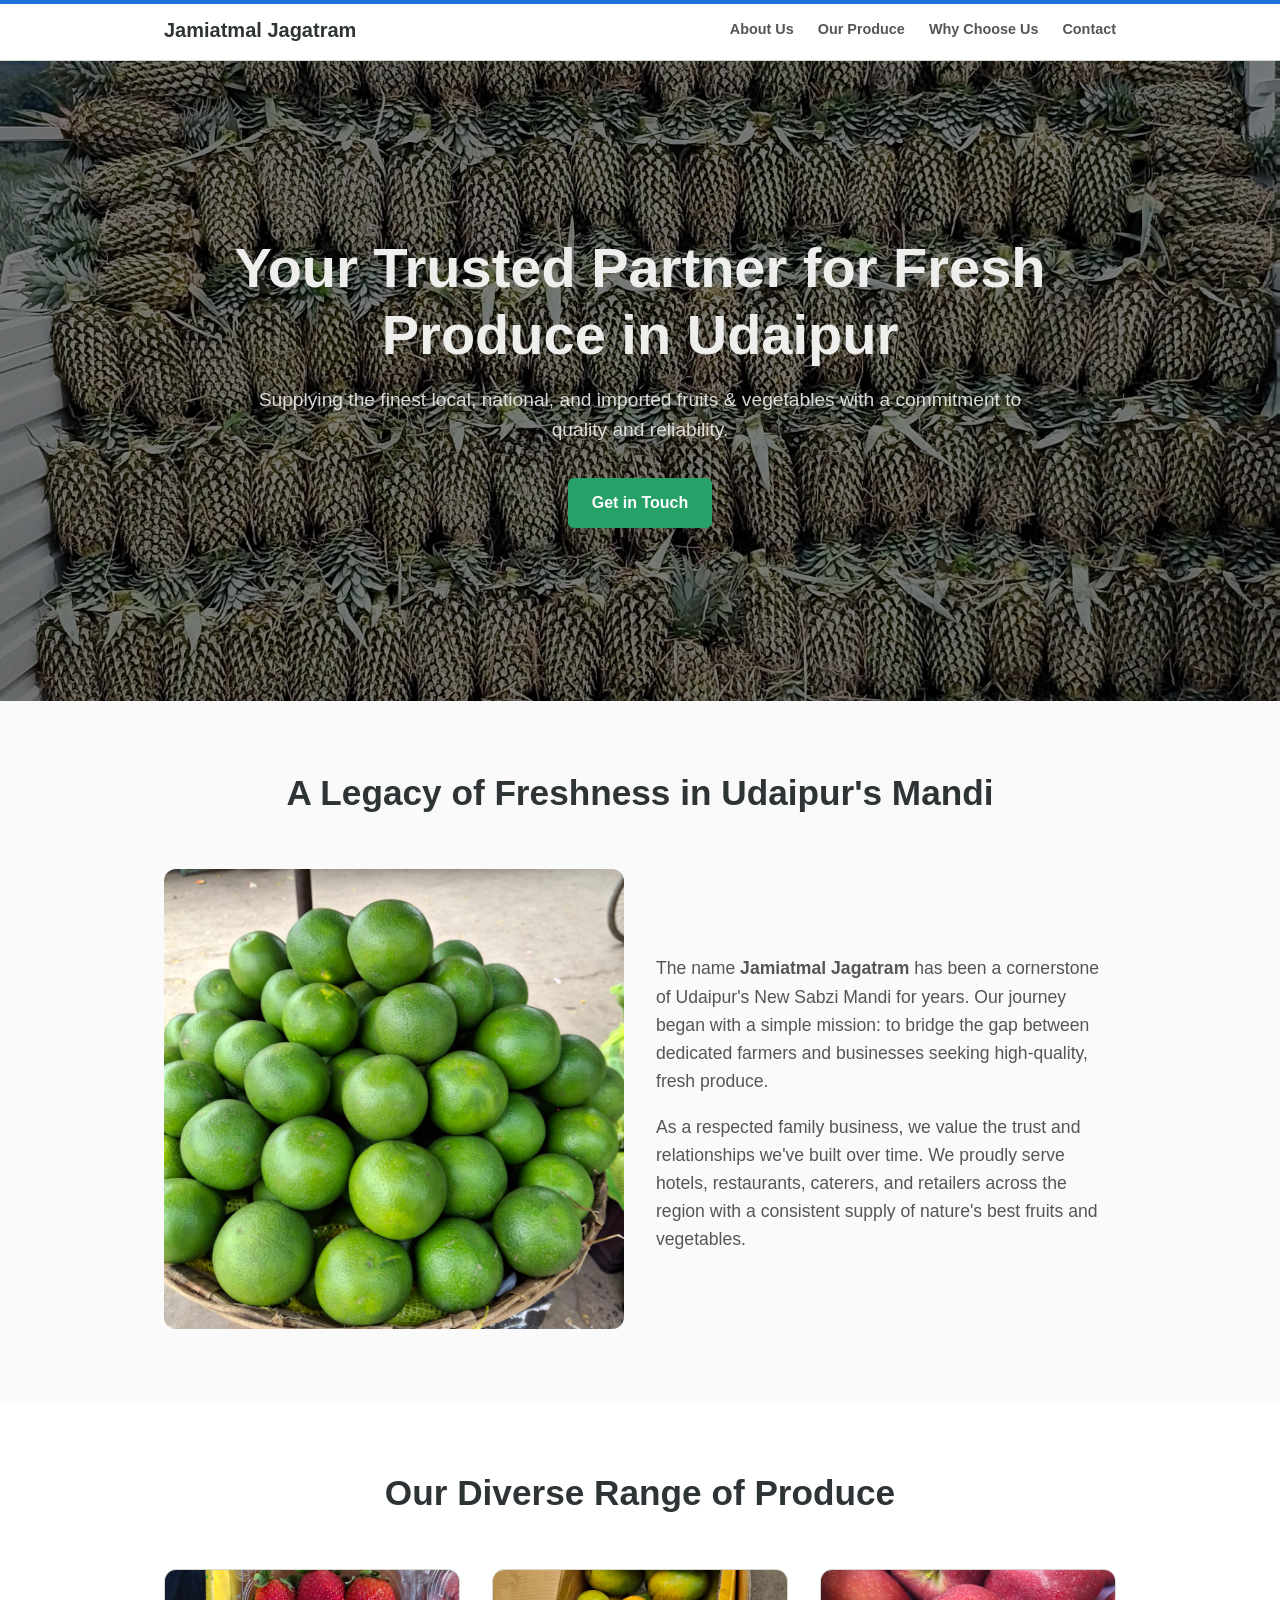
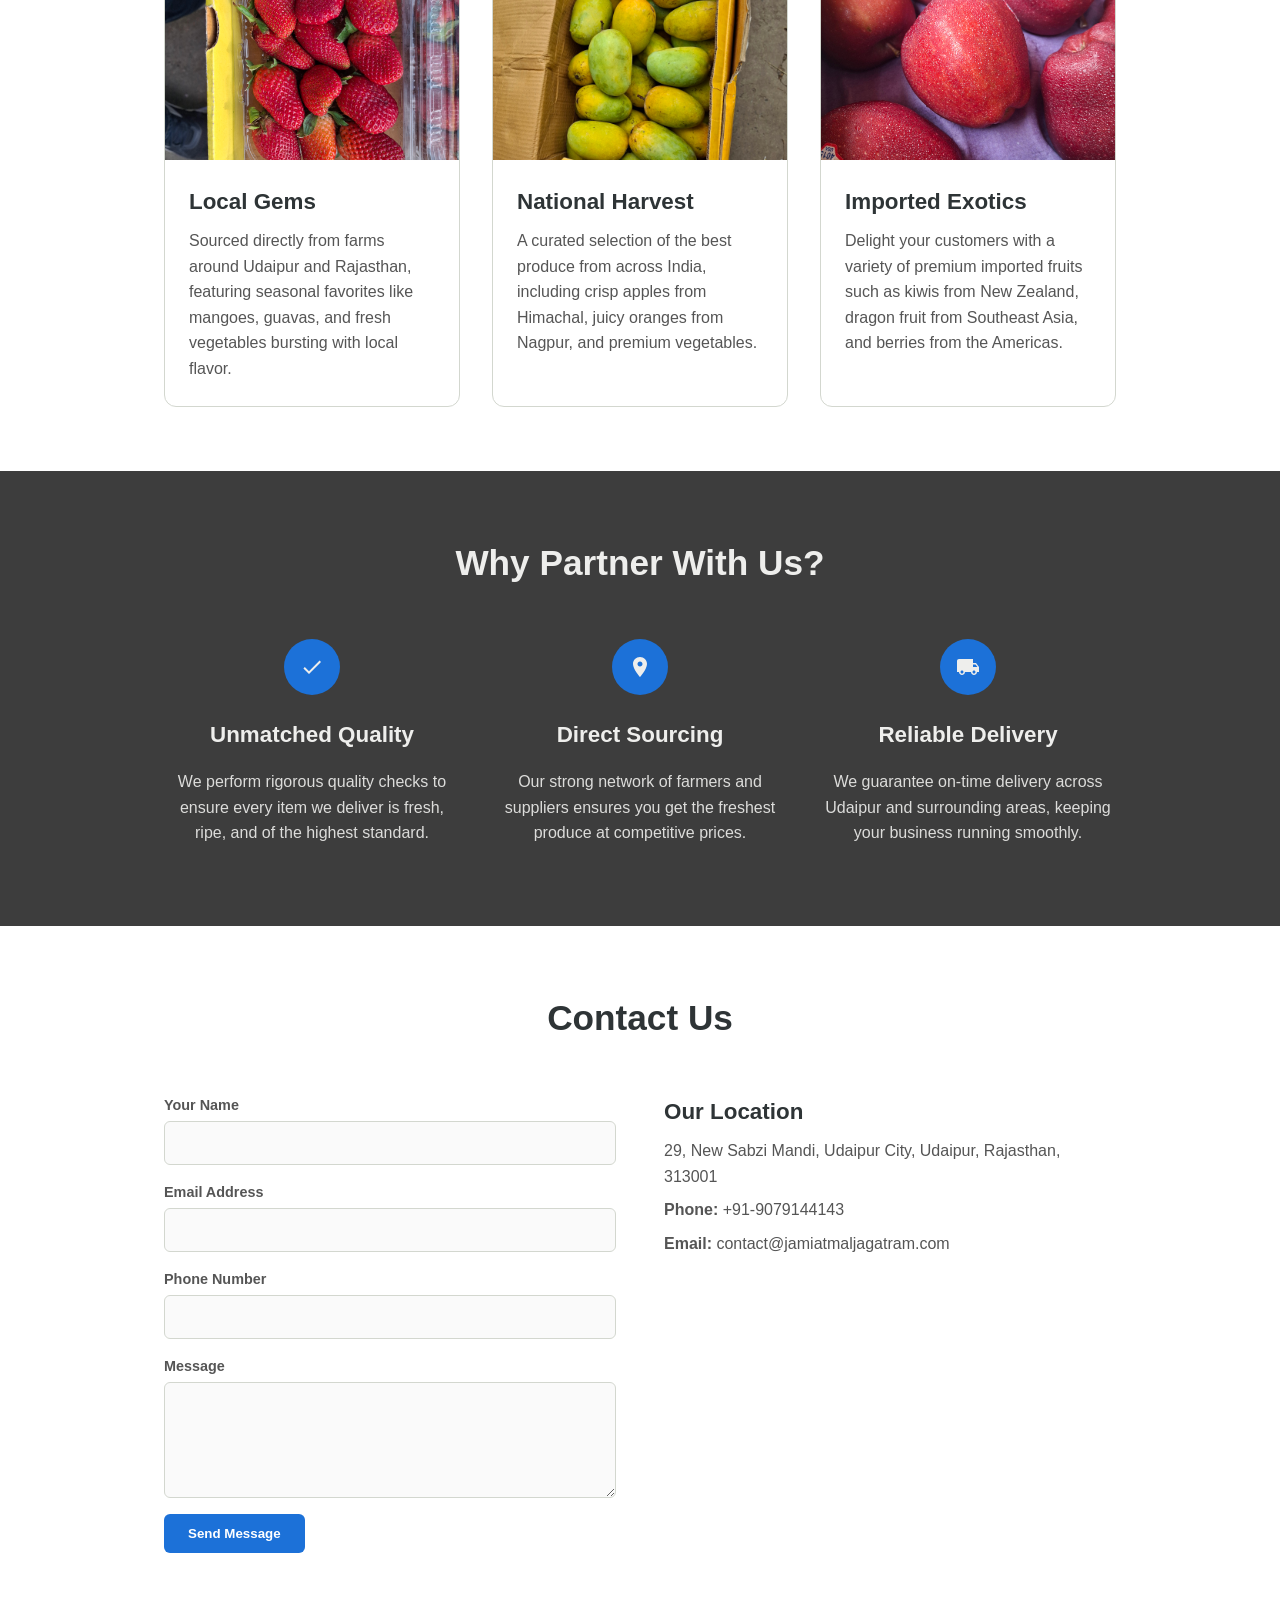
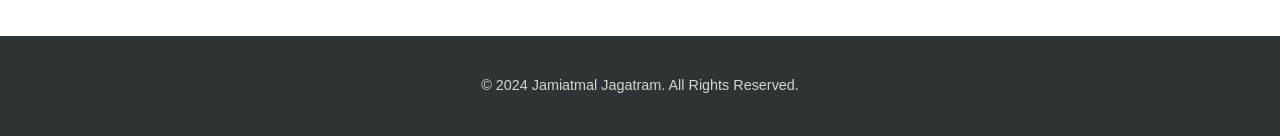
==== commit 4ac9fcef: "Update index.html" ====
--- a/index.html
+++ b/index.html
@@ -48,60 +48,277 @@
             --font-family: 'Cantarell', -apple-system, BlinkMacSystemFont, "Segoe UI", Roboto, Helvetica, Arial, sans-serif;
         }
 
+        /* EXPERIMENTAL: Scroll-Driven Animation */
+        @keyframes scroll-progress {
+          from { transform: scaleX(0); }
+          to { transform: scaleX(1); }
+        }
+
         html { scroll-behavior: smooth; }
         body { margin: 0; font-family: var(--font-family); background-color: var(--bg-color); color: var(--text-color); line-height: 1.6; transition: background-color 0.3s, color 0.3s; }
-        .container { width: 100%; max-width: 1000px; margin-left: auto; margin-right: auto; padding: 0 24px; box-sizing: border-box; }
-        .header-bar { background-color: var(--header-bg-color); border-bottom: 1px solid var(--border-color); position: sticky; top: 0; z-index: 100; transition: background-color 0.3s, border-color 0.3s; }
-        .header-bar nav { display: flex; justify-content: space-between; align-items: center; height: 60px; }
-        .header-bar .logo { font-size: 1.25rem; font-weight: 700; color: var(--text-color); text-decoration: none; }
-        .header-bar .nav-links { display: none; }
-        .header-bar .nav-links a { color: var(--text-secondary-color); text-decoration: none; font-weight: 700; font-size: 0.9rem; margin-left: 24px; transition: color 0.2s ease; }
-        .header-bar .nav-links a:hover { color: var(--accent-color); }
-        #mobile-menu-button { display: block; background: none; border: none; cursor: pointer; padding: 8px; border-radius: 6px; color: var(--text-secondary-color); }
-        #mobile-menu-button:hover { background-color: rgba(128,128,128,0.1); }
-        #mobile-menu { display: none; background-color: var(--header-bg-color); border-bottom: 1px solid var(--border-color); }
-        #mobile-menu a { display: block; padding: 12px 24px; text-decoration: none; color: var(--text-color); font-weight: 700; }
-        #mobile-menu a:hover { background-color: rgba(128,128,128,0.1); }
+        
+        #scroll-progress {
+            position: fixed;
+            top: 0;
+            left: 0;
+            width: 100%;
+            height: 4px;
+            background-color: var(--accent-color);
+            transform-origin: 0 50%;
+            animation: scroll-progress auto linear;
+            animation-timeline: scroll(root block);
+            z-index: 200;
+        }
+
+        .container { width: 100%; max-width: 1000px; margin-inline: auto; padding-inline: 24px; box-sizing: border-box; }
+        
+        .header-bar { 
+            background-color: var(--header-bg-color); 
+            border-bottom: 1px solid var(--border-color); 
+            position: sticky; 
+            top: 0; 
+            z-index: 100; 
+            transition: background-color 0.3s, border-color 0.3s; 
+
+            /* EXPERIMENTAL: CSS Nesting */
+            nav {
+                display: flex;
+                justify-content: space-between;
+                align-items: center;
+                height: 60px;
+            }
+            .logo {
+                font-size: 1.25rem;
+                font-weight: 700;
+                color: var(--text-color);
+                text-decoration: none;
+            }
+            .nav-links {
+                display: none;
+                a {
+                    color: var(--text-secondary-color);
+                    text-decoration: none;
+                    font-weight: 700;
+                    font-size: 0.9rem;
+                    margin-inline-start: 24px;
+                    transition: color 0.2s ease;
+                    &:hover {
+                        color: var(--accent-color);
+                    }
+                }
+            }
+        }
+        
+        #mobile-menu-button { 
+            display: block; 
+            background: none; 
+            border: none; 
+            cursor: pointer; 
+            padding: 8px; 
+            border-radius: 6px; 
+            color: var(--text-secondary-color);
+            &:hover {
+                background-color: rgba(128,128,128,0.1);
+            }
+        }
+        
+        /* EXPERIMENTAL: Popover API Styling */
+        #mobile-menu {
+            background-color: var(--header-bg-color);
+            border: 1px solid var(--border-color);
+            border-radius: 8px;
+            margin: 0;
+            padding: 8px 0;
+            width: 200px;
+            a {
+                display: block;
+                padding: 12px 24px;
+                text-decoration: none;
+                color: var(--text-color);
+                font-weight: 700;
+                &:hover {
+                    background-color: rgba(128,128,128,0.1);
+                }
+            }
+        }
+        #mobile-menu::backdrop {
+            background-color: rgba(0, 0, 0, 0.4);
+            backdrop-filter: blur(2px);
+        }
+
         .header-controls { display: flex; align-items: center; gap: 8px; }
         
-        .hero-section { position: relative; color: var(--dark-section-text); padding: 80px 0; text-align: center; display: flex; align-items: center; justify-content: center; min-height: 400px; }
-        .hero-bg-image { position: absolute; top: 0; left: 0; width: 100%; height: 100%; object-fit: cover; z-index: 1; }
-        .hero-section::before { content: ''; position: absolute; top: 0; left: 0; right: 0; bottom: 0; background-color: rgba(0,0,0,0.5); z-index: 2; }
-        .hero-section .container { position: relative; z-index: 3; }
-
-        .hero-section h1 { font-size: 2.8rem; font-weight: 700; line-height: 1.2; margin: 0 0 16px; }
-        .hero-section p { font-size: 1.2rem; margin: 0 auto 32px; max-width: 48rem; opacity: 0.9; }
-        .button { display: inline-block; background-color: var(--accent-color); color: var(--white, #fff); font-weight: 700; padding: 12px 24px; border-radius: 6px; text-decoration: none; border: none; cursor: pointer; transition: background-color 0.2s ease; }
+        .hero-section { 
+            position: relative; 
+            color: var(--dark-section-text); 
+            padding: 80px 0; 
+            text-align: center; 
+            display: flex; 
+            align-items: center; 
+            justify-content: center; 
+            min-height: 400px;
+            &::before {
+                content: '';
+                position: absolute;
+                inset: 0;
+                background-color: rgba(0,0,0,0.5);
+                z-index: 2;
+            }
+            .container {
+                position: relative;
+                z-index: 3;
+            }
+            h1 {
+                font-size: 2.8rem;
+                font-weight: 700;
+                line-height: 1.2;
+                margin: 0 0 16px;
+            }
+            p {
+                font-size: 1.2rem;
+                margin: 0 auto 32px;
+                max-width: 48rem;
+                opacity: 0.9;
+            }
+        }
+        .hero-bg-image { position: absolute; inset: 0; width: 100%; height: 100%; object-fit: cover; z-index: 1; }
+
+        .button { 
+            display: inline-block; 
+            background-color: var(--accent-color); 
+            color: var(--white, #fff); 
+            font-weight: 700; 
+            padding: 12px 24px; 
+            border-radius: 6px; 
+            text-decoration: none; 
+            border: none; 
+            cursor: pointer; 
+            transition: background-color 0.2s ease;
+            &:hover {
+                background-color: var(--accent-hover-color);
+            }
+            &.suggested-action {
+                background-color: var(--success-color);
+                &:hover {
+                    background-color: #208051;
+                }
+            }
+        }
         [data-theme="dark"] .button { color: #2e3436; }
-        .button:hover { background-color: var(--accent-hover-color); }
-        .button.suggested-action { background-color: var(--success-color); }
-        .button.suggested-action:hover { background-color: #208051; }
+        
         section { padding: 64px 0; }
         section:nth-of-type(odd) { background-color: var(--card-bg-color); }
         section h2 { font-size: 2.2rem; font-weight: 700; margin: 0 0 48px; text-align: center; }
         .grid { display: grid; gap: 32px; }
-        #about .grid { align-items: center; }
-        #about img { width: 100%; height: auto; border-radius: 12px; }
-        #about p { color: var(--text-secondary-color); margin-bottom: 1rem; font-size: 1.1rem; }
-        .produce-card { background-color: var(--card-bg-color); border-radius: 12px; border: 1px solid var(--border-color); overflow: hidden; transition: box-shadow 0.2s ease, transform 0.2s ease, background-color 0.3s, border-color 0.3s; }
-        .produce-card:hover { transform: translateY(-4px); box-shadow: 0 8px 16px rgba(0,0,0,0.1); }
-        .produce-card img { width: 100%; height: 190px; object-fit: cover; display: block; }
-        .produce-card-content { padding: 24px; }
-        .produce-card-content h3 { font-size: 1.4rem; font-weight: 700; margin: 0 0 8px; }
-        .produce-card-content p { color: var(--text-secondary-color); margin: 0; }
-        #why-us { background-color: var(--dark-section-bg); color: var(--dark-section-text); }
-        #why-us .icon-container { height: 56px; width: 56px; border-radius: 50%; background-color: var(--accent-color); color: var(--dark-section-text); display: flex; align-items: center; justify-content: center; margin: 0 auto 16px; }
-        #why-us h3 { font-size: 1.4rem; font-weight: 700; margin-bottom: 8px; }
-        #why-us p { opacity: 0.9; }
-        #contact .grid { gap: 48px; }
-        #contact form { display: flex; flex-direction: column; gap: 16px; }
-        #contact label { display: block; font-size: 0.9rem; font-weight: 700; color: var(--text-secondary-color); margin-bottom: 4px; }
-        #contact input, #contact textarea { display: block; width: 100%; padding: 12px; border: 1px solid var(--border-color); border-radius: 6px; box-sizing: border-box; background-color: var(--bg-color); color: var(--text-color); font-family: var(--font-family); font-size: 1rem; }
-        #contact input:focus, #contact textarea:focus { outline: none; border-color: var(--accent-color); box-shadow: 0 0 0 2px rgba(53, 132, 228, 0.5); }
-        #contact .contact-info h3 { font-size: 1.4rem; font-weight: 700; margin: 0 0 8px; }
-        #contact .contact-info p { margin: 0 0 8px; color: var(--text-secondary-color); }
-        #contact iframe { border-radius: 12px; border: 1px solid var(--border-color); }
+        
+        #about {
+            .grid { align-items: center; }
+            img { width: 100%; height: auto; border-radius: 12px; }
+            p { color: var(--text-secondary-color); margin-bottom: 1rem; font-size: 1.1rem; }
+        }
+        
+        .produce-card { 
+            background-color: var(--card-bg-color); 
+            border-radius: 12px; 
+            border: 1px solid var(--border-color); 
+            overflow: hidden; 
+            transition: box-shadow 0.2s ease, transform 0.2s ease, background-color 0.3s, border-color 0.3s;
+            &:hover {
+                transform: translateY(-4px);
+                box-shadow: 0 8px 16px rgba(0,0,0,0.1);
+            }
+            img {
+                width: 100%;
+                height: 190px;
+                object-fit: cover;
+                display: block;
+            }
+            .produce-card-content {
+                padding: 24px;
+                h3 {
+                    font-size: 1.4rem;
+                    font-weight: 700;
+                    margin: 0 0 8px;
+                }
+                p {
+                    color: var(--text-secondary-color);
+                    margin: 0;
+                }
+            }
+        }
+        
+        #why-us { 
+            background-color: var(--dark-section-bg); 
+            color: var(--dark-section-text);
+            .icon-container {
+                height: 56px;
+                width: 56px;
+                border-radius: 50%;
+                background-color: var(--accent-color);
+                color: var(--dark-section-text);
+                display: flex;
+                align-items: center;
+                justify-content: center;
+                margin: 0 auto 16px;
+            }
+            h3 {
+                font-size: 1.4rem;
+                font-weight: 700;
+                margin-bottom: 8px;
+            }
+            p { opacity: 0.9; }
+        }
+        
+        #contact {
+            .grid { gap: 48px; }
+            form {
+                display: flex;
+                flex-direction: column;
+                gap: 16px;
+            }
+            label {
+                display: block;
+                font-size: 0.9rem;
+                font-weight: 700;
+                color: var(--text-secondary-color);
+                margin-bottom: 4px;
+            }
+            input, textarea {
+                display: block;
+                width: 100%;
+                padding: 12px;
+                border: 1px solid var(--border-color);
+                border-radius: 6px;
+                box-sizing: border-box;
+                background-color: var(--bg-color);
+                color: var(--text-color);
+                font-family: var(--font-family);
+                font-size: 1rem;
+                &:focus {
+                    outline: none;
+                    border-color: var(--accent-color);
+                    box-shadow: 0 0 0 2px rgba(53, 132, 228, 0.5);
+                }
+            }
+            .contact-info {
+                h3 {
+                    font-size: 1.4rem;
+                    font-weight: 700;
+                    margin: 0 0 8px;
+                }
+                p {
+                    margin: 0 0 8px;
+                    color: var(--text-secondary-color);
+                }
+            }
+            iframe {
+                border-radius: 12px;
+                border: 1px solid var(--border-color);
+            }
+        }
+        
         footer { background-color: #2e3436; color: #d3d7cf; text-align: center; padding: 24px 0; font-size: 0.9rem; }
+        
         @media (min-width: 768px) {
             #mobile-menu-button { display: none; }
             .header-bar .nav-links { display: flex; }
@@ -112,8 +329,8 @@
         }
     </style>
 </head>
-<body lang="en">
-
+<body>
+    <div id="scroll-progress"></div>
     <!-- Header Bar -->
     <header class="header-bar">
         <nav class="container">
@@ -125,13 +342,13 @@
                     <a href="#why-us">Why Choose Us</a>
                     <a href="#contact">Contact</a>
                 </div>
-                <button id="mobile-menu-button" aria-label="Open Menu">
+                <button id="mobile-menu-button" popovertarget="mobile-menu" aria-label="Open Menu">
                     <svg viewBox="0 0 24 24" fill="currentColor" style="width:24px;height:24px;"><path d="M3 18h18v-2H3v2zm0-5h18v-2H3v2zm0-7v2h18V6H3z"/></svg>
                 </button>
             </div>
         </nav>
-        <!-- Mobile Menu -->
-        <div id="mobile-menu">
+        <!-- EXPERIMENTAL: Popover API Menu -->
+        <div id="mobile-menu" popover>
             <a href="#about">About Us</a>
             <a href="#produce">Our Produce</a>
             <a href="#why-us">Why Choose Us</a>
@@ -290,38 +507,25 @@
     </footer>
 
     <script>
-        // --- Mobile menu toggle ---
-        const mobileMenuButton = document.getElementById('mobile-menu-button');
-        const mobileMenu = document.getElementById('mobile-menu');
-        mobileMenuButton.addEventListener('click', () => {
-            const isHidden = mobileMenu.style.display === 'none' || mobileMenu.style.display === '';
-            mobileMenu.style.display = isHidden ? 'block' : 'none';
-        });
-
-        document.querySelectorAll('#mobile-menu a').forEach(anchor => {
-            anchor.addEventListener('click', function (e) {
-                mobileMenu.style.display = 'none';
-            });
-        });
-
         // --- Contact Form Submission ---
         const contactForm = document.getElementById('contactForm');
-        const formMessage = document.getElementById('form-message');
-        contactForm.addEventListener('submit', function(e) {
+        contactForm?.addEventListener('submit', function(e) {
             e.preventDefault();
-            
-            formMessage.textContent = 'Thank you! Your message has been sent.';
-            formMessage.style.color = 'var(--success-color)';
+            const formMessage = document.getElementById('form-message');
+            if (formMessage) {
+                formMessage.textContent = 'Thank you! Your message has been sent.';
+                formMessage.style.color = 'var(--success-color)';
+            }
             contactForm.reset();
 
             setTimeout(() => {
-                formMessage.textContent = '';
+                if(formMessage) formMessage.textContent = '';
             }, 5000);
         });
         
         // --- Automatic Theme Detection ---
         document.addEventListener('DOMContentLoaded', () => {
-            const prefersDark = window.matchMedia && window.matchMedia('(prefers-color-scheme: dark)');
+            const prefersDark = window.matchMedia('(prefers-color-scheme: dark)');
             
             function applyTheme(isDark) {
                 const theme = isDark ? 'dark' : 'light';
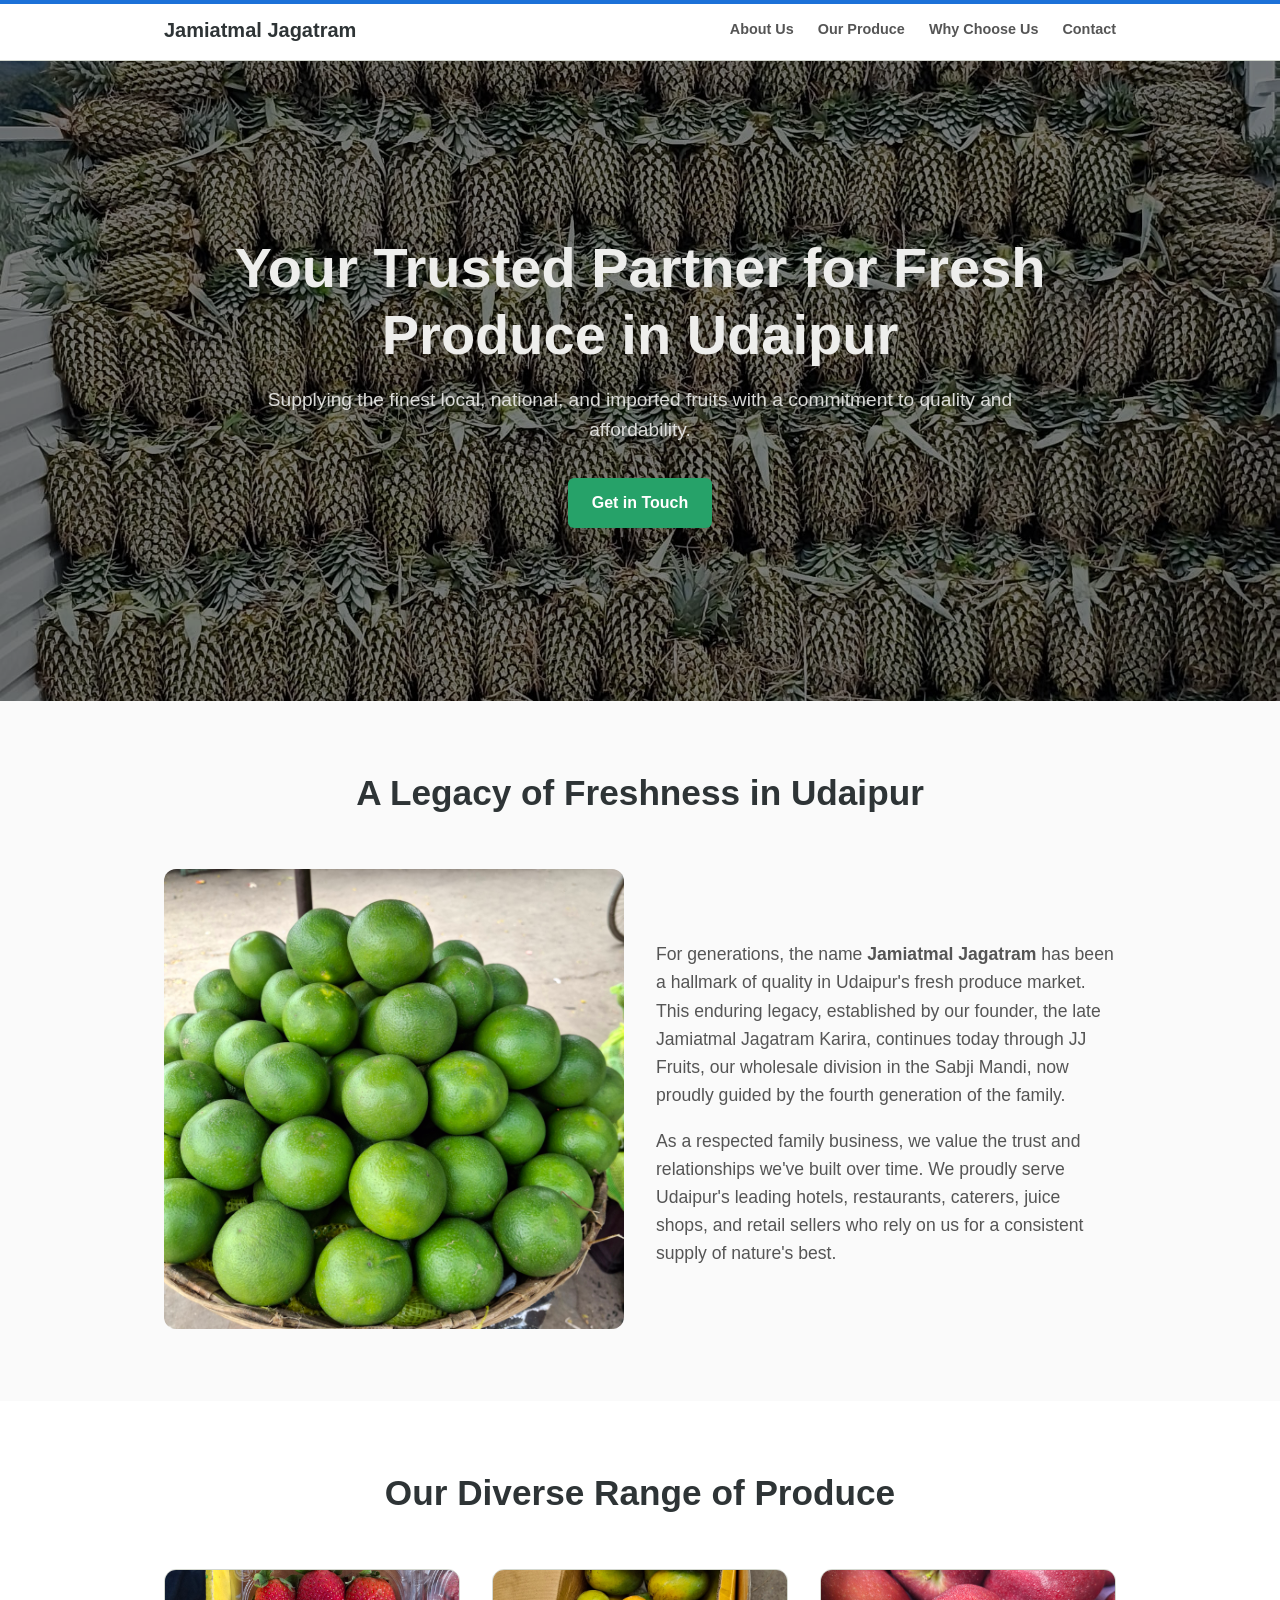
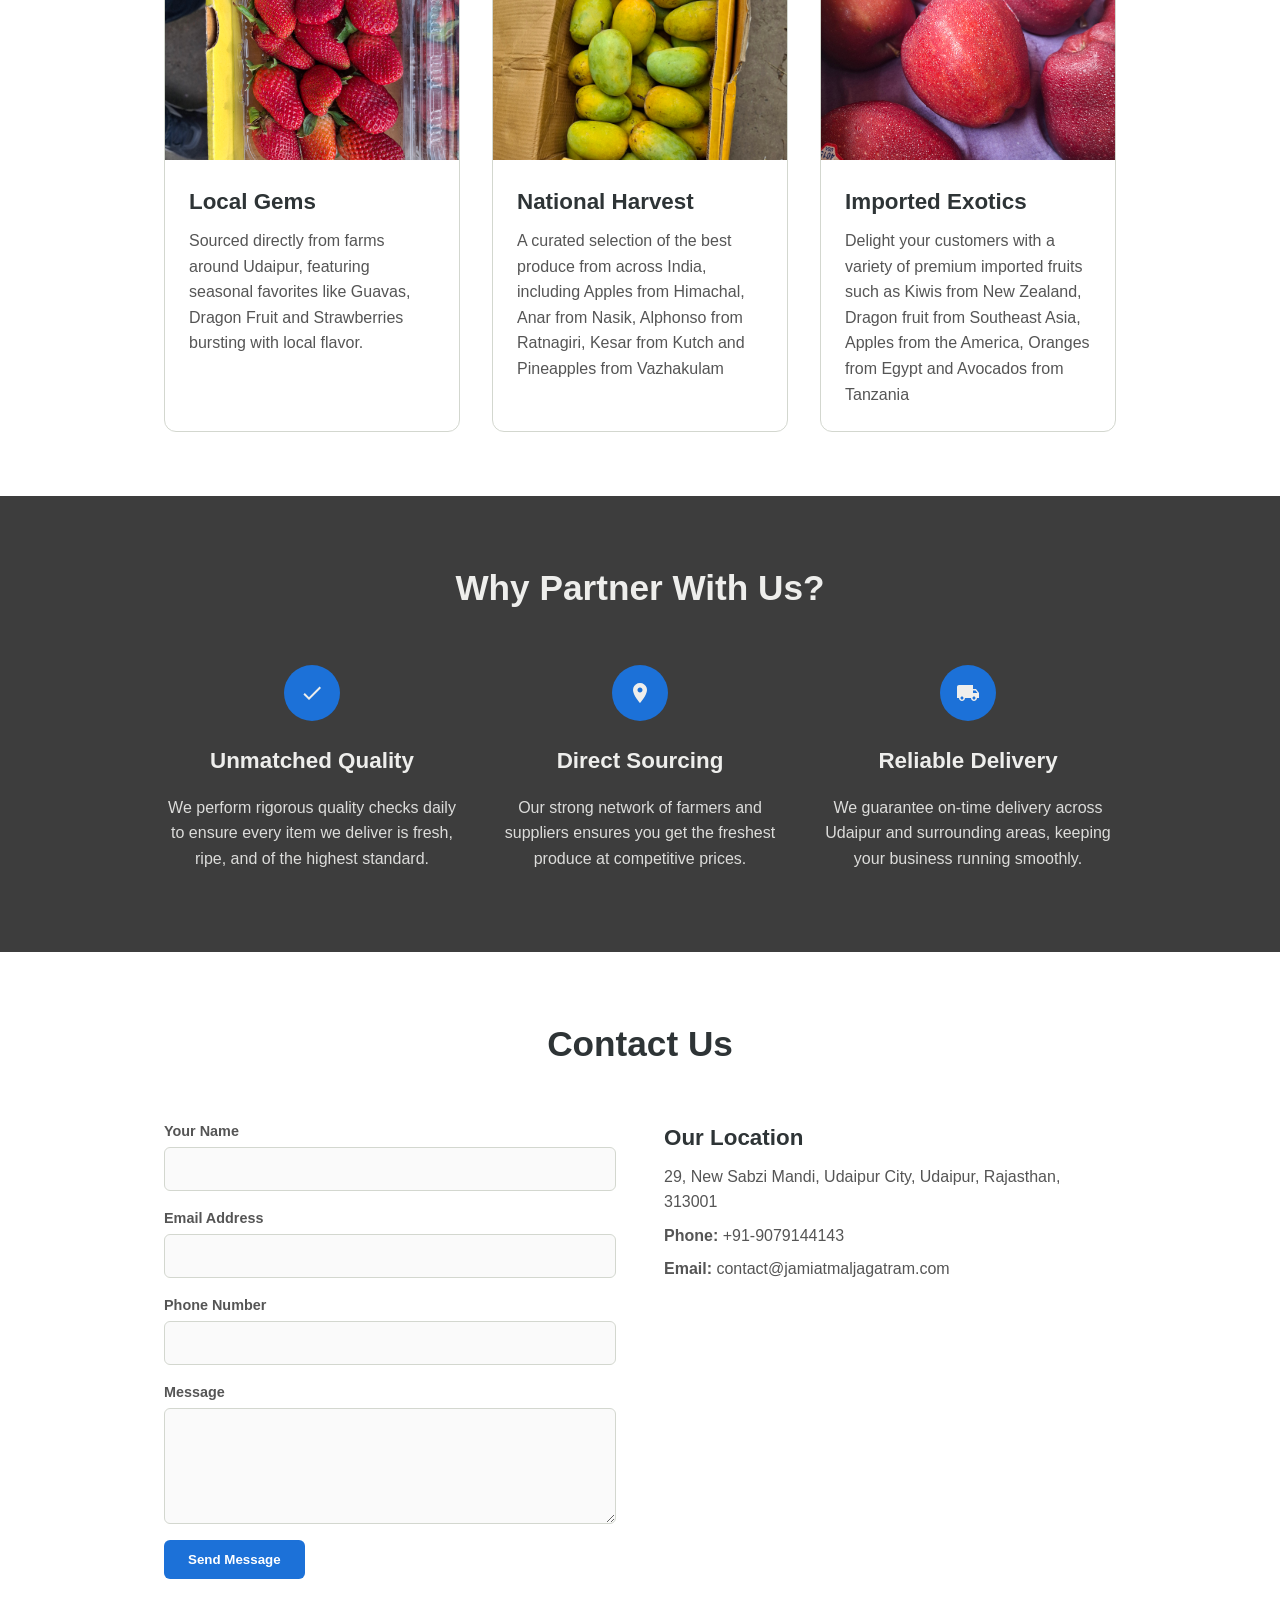
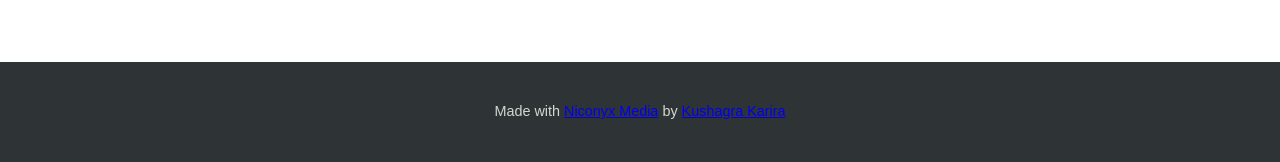
==== commit e62c43d1: "Update index.html" ====
--- a/index.html
+++ b/index.html
@@ -3,10 +3,10 @@
 <head>
     <meta charset="UTF-8">
     <meta name="viewport" content="width=device-width, initial-scale=1.0">
-    <title>Jamiatmal Jagatram - Premier Fruit & Vegetable Wholesaler</title>
+    <title>Jamiatmal Jagatram - Premier Fruit Wholesaler</title>
     
     <!-- SEO Meta Description -->
-    <meta name="description" content="Jamiatmal Jagatram is a leading fruit and vegetable wholesaler in Udaipur, Rajasthan, supplying fresh local, national, and imported produce to businesses.">
+    <meta name="description" content="Jamiatmal Jagatram is a leading fruit wholesaler in Udaipur, Rajasthan, supplying fresh local, national, and imported produce to businesses.">
 
     <!-- PWA Manifest and Theme Color -->
     <link rel="manifest" href="manifest.json">
@@ -41,7 +41,6 @@
 
         :root {
             /* Shared Colors */
-            --destructive-color: #c01c28;
             --success-color: #26a269;
             --dark-section-bg: #3d3d3d;
             --dark-section-text: #eeeeec;
@@ -361,7 +360,7 @@
         <img src="Pineapple.jpg" alt="A close-up of a ripe pineapple, symbolizing fresh tropical produce." class="hero-bg-image" fetchpriority="high">
         <div class="container">
             <h1>Your Trusted Partner for Fresh Produce in Udaipur</h1>
-            <p>Supplying the finest local, national, and imported fruits & vegetables with a commitment to quality and reliability.</p>
+            <p>Supplying the finest local, national, and imported fruits with a commitment to quality and affordability.</p>
             <a href="#contact" class="button suggested-action">Get in Touch</a>
         </div>
     </section>
@@ -369,17 +368,17 @@
     <!-- About Us Section -->
     <section id="about">
         <div class="container">
-            <h2>A Legacy of Freshness in Udaipur's Mandi</h2>
+            <h2>A Legacy of Freshness in Udaipur</h2>
             <div class="grid grid-md-2">
                 <div>
                     <img loading="lazy" src="Mosambi.jpg" alt="A bustling and clean fruit stall at the Udaipur Sabzi Mandi.">
                 </div>
                 <div>
                     <p>
-                        The name <strong>Jamiatmal Jagatram</strong> has been a cornerstone of Udaipur's New Sabzi Mandi for years. Our journey began with a simple mission: to bridge the gap between dedicated farmers and businesses seeking high-quality, fresh produce.
+                        For generations, the name <strong>Jamiatmal Jagatram</strong> has been a hallmark of quality in Udaipur's fresh produce market. This enduring legacy, established by our founder, the late Jamiatmal Jagatram Karira, continues today through JJ Fruits, our wholesale division in the Sabji Mandi, now proudly guided by the fourth generation of the family.
                     </p>
                     <p>
-                        As a respected family business, we value the trust and relationships we've built over time. We proudly serve hotels, restaurants, caterers, and retailers across the region with a consistent supply of nature's best fruits and vegetables.
+                        As a respected family business, we value the trust and relationships we've built over time. We proudly serve Udaipur's leading hotels, restaurants, caterers, juice shops, and retail sellers who rely on us for a consistent supply of nature's best.
                     </p>
                 </div>
             </div>
@@ -395,21 +394,21 @@
                     <img loading="lazy" src="Strawberry.jpg" alt="A vibrant display of fresh, locally sourced produce from Rajasthan.">
                     <div class="produce-card-content">
                         <h3>Local Gems</h3>
-                        <p>Sourced directly from farms around Udaipur and Rajasthan, featuring seasonal favorites like mangoes, guavas, and fresh vegetables bursting with local flavor.</p>
+                        <p>Sourced directly from farms around Udaipur, featuring seasonal favorites like Guavas, Dragon Fruit and Strawberries bursting with local flavor.</p>
                     </div>
                 </div>
                 <div class="produce-card">
                     <img loading="lazy" src="Kesar.jpg" alt="A colorful assortment of fruits sourced from across India, like apples and oranges.">
                     <div class="produce-card-content">
                         <h3>National Harvest</h3>
-                        <p>A curated selection of the best produce from across India, including crisp apples from Himachal, juicy oranges from Nagpur, and premium vegetables.</p>
+                        <p>A curated selection of the best produce from across India, including Apples from Himachal, Anar from Nasik, Alphonso from Ratnagiri, Kesar from Kutch and Pineapples from Vazhakulam</p>
                     </div>
                 </div>
                 <div class="produce-card">
                     <img loading="lazy" src="IMPApples.jpg" alt="Exotic imported fruits including kiwi, dragon fruit, and berries.">
                     <div class="produce-card-content">
                         <h3>Imported Exotics</h3>
-                        <p>Delight your customers with a variety of premium imported fruits such as kiwis from New Zealand, dragon fruit from Southeast Asia, and berries from the Americas.</p>
+                        <p>Delight your customers with a variety of premium imported fruits such as Kiwis from New Zealand, Dragon fruit from Southeast Asia, Apples from the America, Oranges from Egypt and Avocados from Tanzania</p>
                     </div>
                 </div>
             </div>
@@ -426,7 +425,7 @@
                         <svg viewBox="0 0 24 24" fill="currentColor" style="width:24px;height:24px;"><path d="M9 16.17L4.83 12l-1.42 1.41L9 19 21 7l-1.41-1.41L9 16.17z"/></svg>
                     </div>
                     <h3>Unmatched Quality</h3>
-                    <p>We perform rigorous quality checks to ensure every item we deliver is fresh, ripe, and of the highest standard.</p>
+                    <p>We perform rigorous quality checks daily to ensure every item we deliver is fresh, ripe, and of the highest standard.</p>
                 </div>
                 <div>
                     <div class="icon-container">
@@ -502,7 +501,7 @@
     <!-- Footer -->
     <footer>
         <div class="container">
-            <p>&copy; 2024 Jamiatmal Jagatram. All Rights Reserved.</p>
+            <p>Made with <a href="https://Niconyx.com">Niconyx Media</a> by <a href="https://KushagraKarira.com">Kushagra Karira</a></p>
         </div>
     </footer>
 
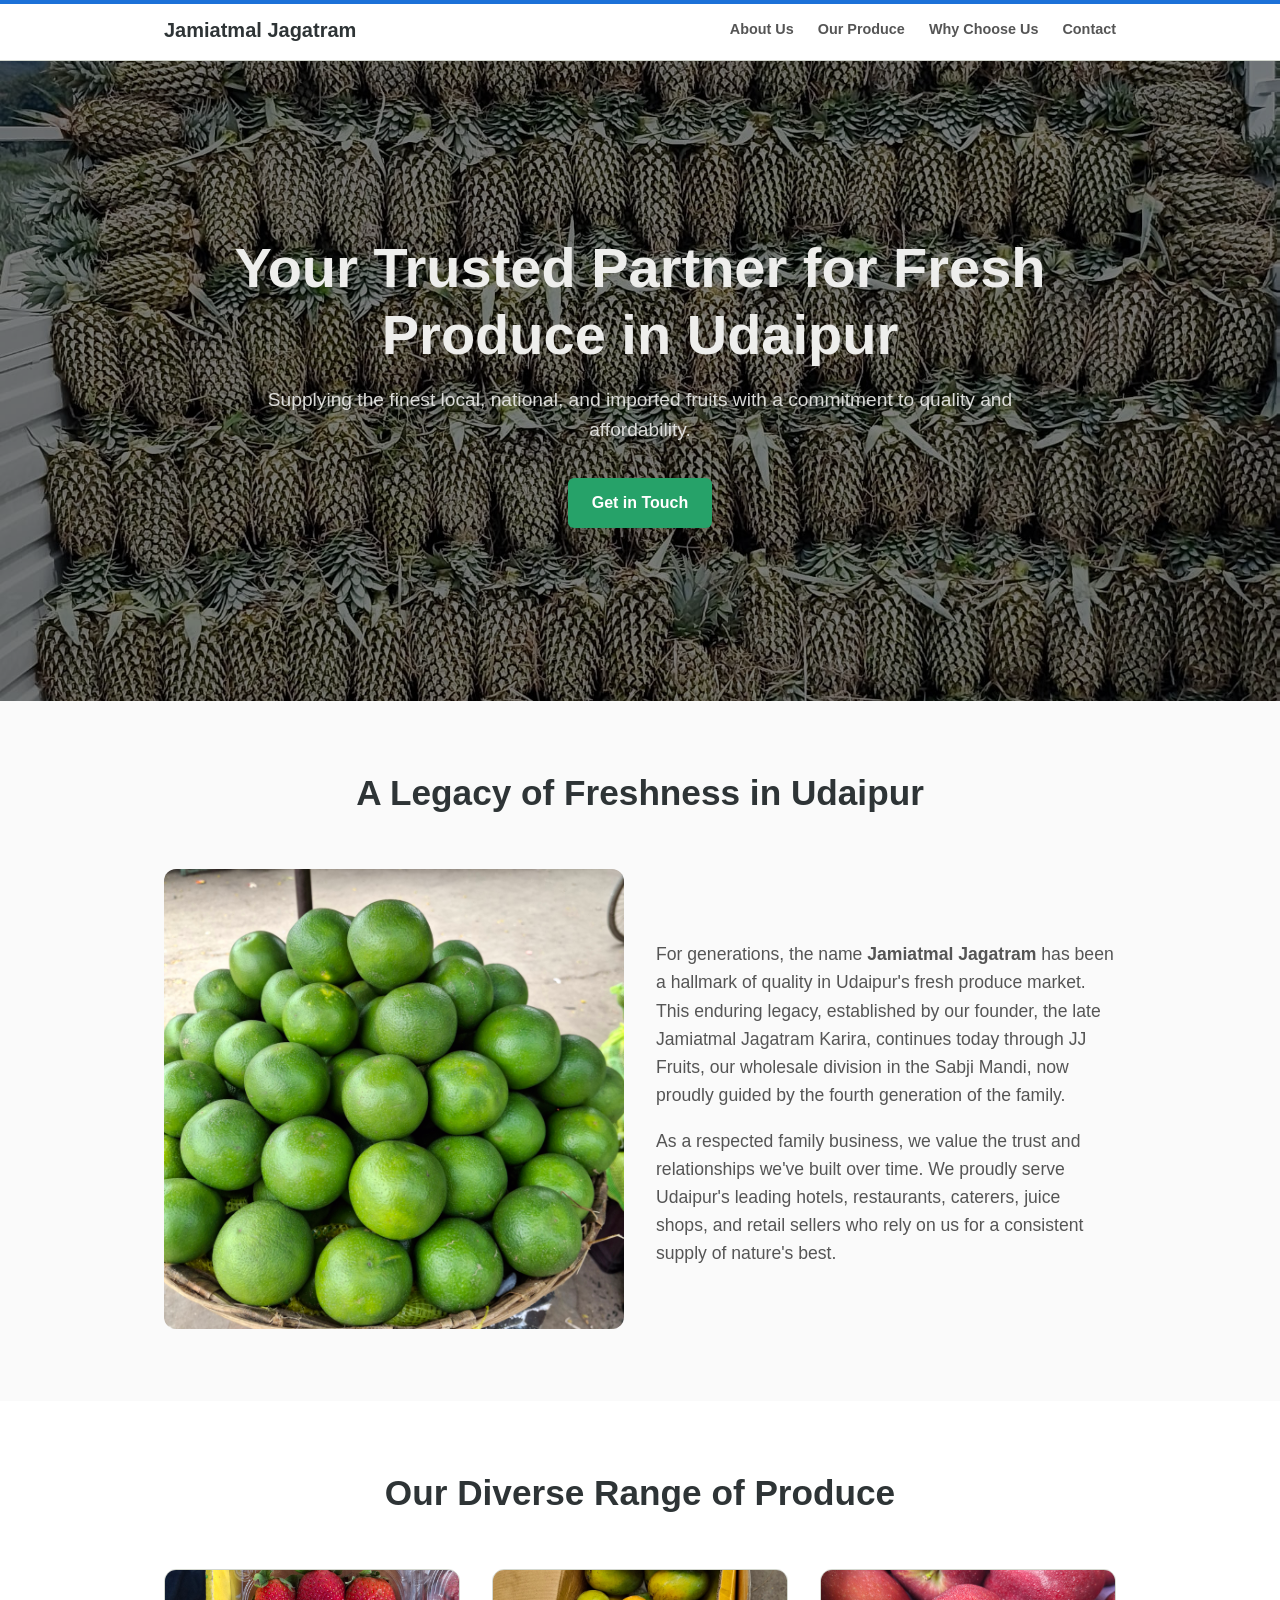
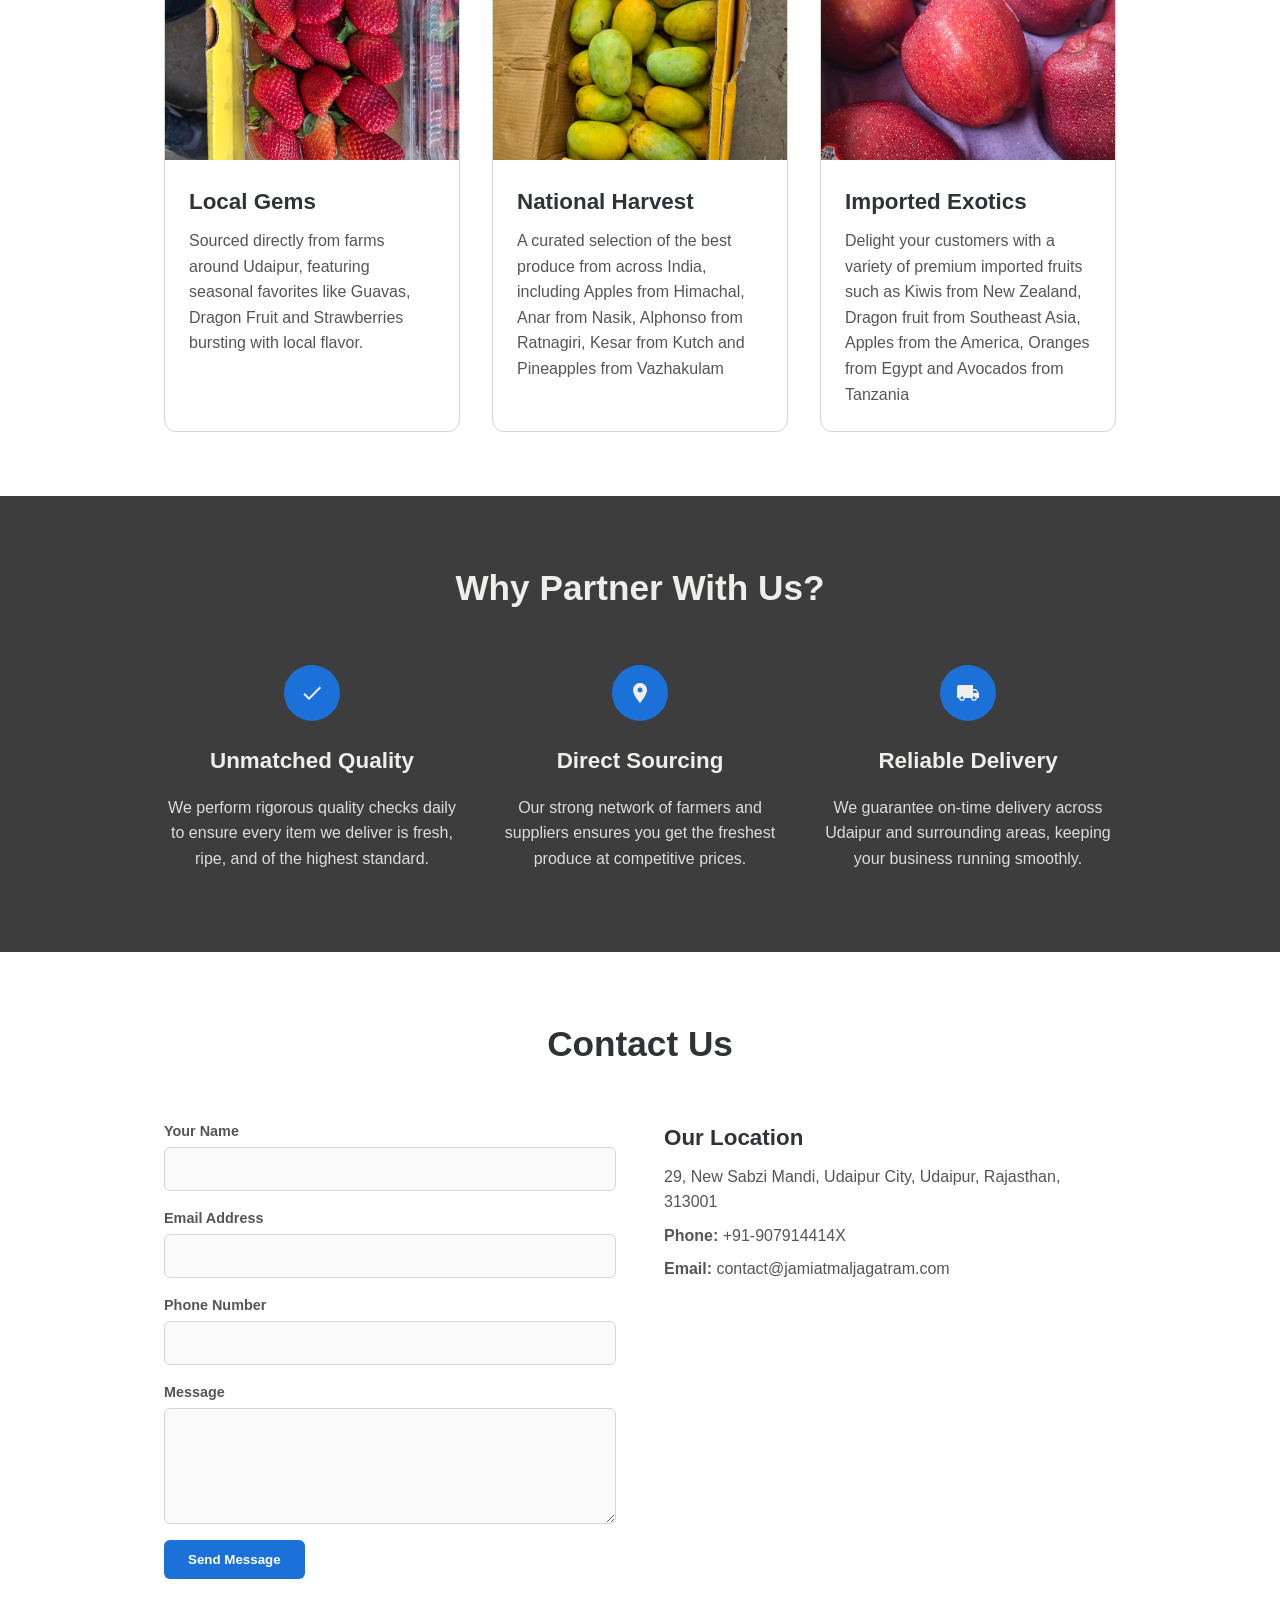
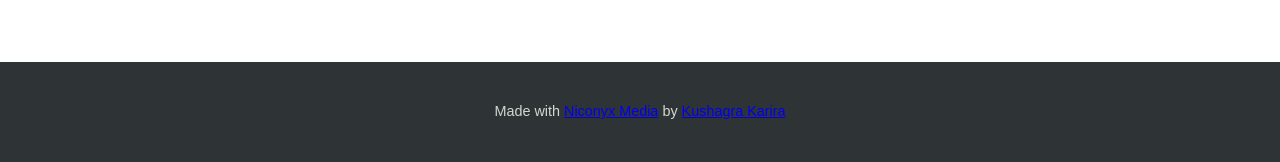
==== commit 515dbb05: "Update phone number in contact info" ====
--- a/index.html
+++ b/index.html
@@ -478,7 +478,7 @@
                     <div>
                         <h3>Our Location</h3>
                         <p>29, New Sabzi Mandi, Udaipur City, Udaipur, Rajasthan, 313001</p>
-                        <p><strong>Phone:</strong> +91-9079144143</p>
+                        <p><strong>Phone:</strong> +91-907914414X</p>
                         <p><strong>Email:</strong> contact@jamiatmaljagatram.com</p>
                     </div>
                     <div>
